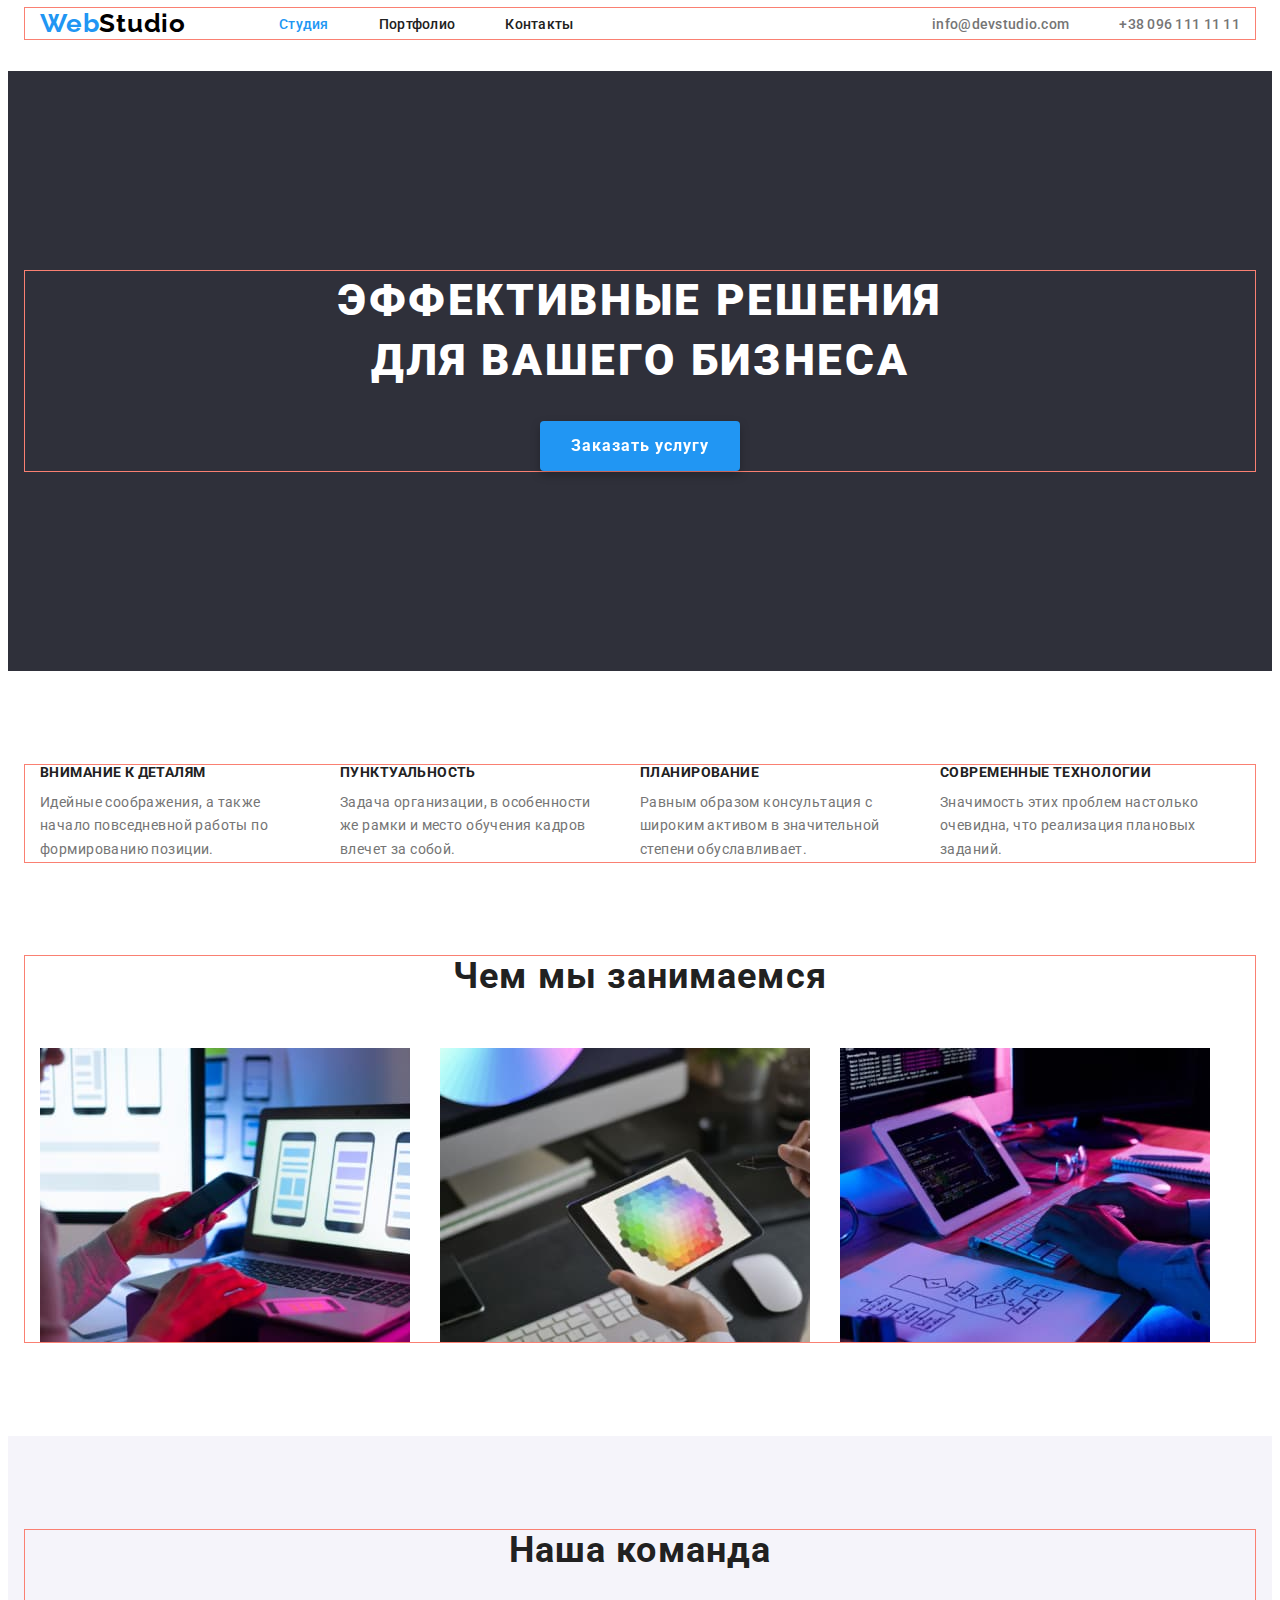
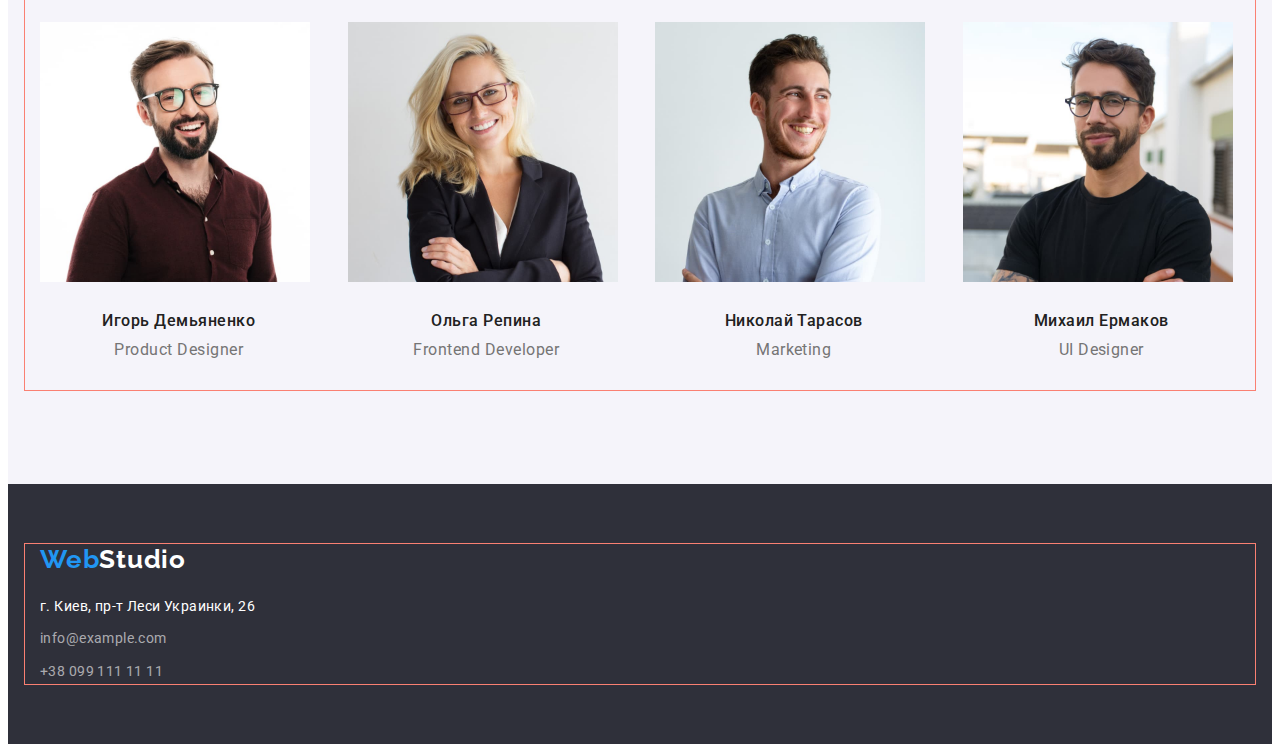
==== index.html @ ac61269a "goit-markup-hw-03" ====
<!DOCTYPE html>
<html lang="ru">
<head>
    <meta charset="UTF-8">
    <meta http-equiv="X-UA-Compatible" content="IE=edge">
    <meta name="viewport" content="width=device-width, initial-scale=1.0">
    <link rel="preconnect" 
        href="https://fonts.googleapis.com">
    <link rel="preconnect" 
        href="https://fonts.gstatic.com" 
        crossorigin>
    <link href="https://fonts.googleapis.com/css2?family=Raleway:wght@700&family=Roboto:wght@400;500;700;900&display=swap" 
        rel="stylesheet">
    <title>WebStudio</title>
    <link rel="stylesheet" 
        href="https://cdnjs.cloudflare.com/ajax/libs/modern-normalize/1.1.0/modern-normalize.min.css" 
        integrity="sha512-wpPYUAdjBVSE4KJnH1VR1HeZfpl1ub8YT/NKx4PuQ5NmX2tKuGu6U/JRp5y+Y8XG2tV+wKQpNHVUX03MfMFn9Q==" 
        crossorigin="anonymous" 
        referrerpolicy="no-referrer" />
    <link rel="stylesheet" 
        href="./css/style.css">
</head>
<body>
    <header class="header">
        <div class="container">
            <a href="" class="header-logo logo link">Web<span class="logo-dark">Studio</span>
            </a>
            <nav class="header-navigation">
                <ul class="header-navigation-list list">
                    <li class="header-navigation-item">
                        <a href="./index.html" class="header-navigation-link link active">Студия</a></li>
                    <li class="header-navigation-item">
                        <a href="./portfolio.html" class="header-navigation-link link">Портфолио</a></li>
                    <li class="header-navigation-item">
                        <a href="" class="header-navigation-link link">Контакты</a></li>
                </ul>
            </nav>
            <ul class="header-list list">
                <li class="header-item">
                    <a href="mailto:info@devstudio.com" class="header-link link">info@devstudio.com</a></li>
                <li class="header-item">
                    <a href="tel:+380961111111" class="header-link link">+38 096 111 11 11</a></li>
            </ul>
        </div>
    </header>
    <main>
        <section class="hero-content"> 
            <div class="container">
                <h1 class="title">Эффективные решения для вашего бизнеса</h1>
                <button type="button" class="hero-btn btn">Заказать услугу</button> 
            </div>
        </section>
        <section class="section features-content">
            <div class="container"> 
                <h2 class="visually-hidden features">Наши преимущества</h2>
                <ul class="features-list list">
                    <li class="features-item">
                        <h3 class="features-title">Внимание к деталям</h3>
                        <p class="features-text">Идейные соображения, а также начало повседневной работы по формированию позиции.</p>
                    </li>
                    <li class="features-item">
                        <h3 class="features-title">Пунктуальность</h3>
                        <p class="features-text">Задача организации, в особенности же рамки и место обучения кадров влечет за собой.</p>
                    </li>
                    <li class="features-item">
                        <h3 class="features-title">Планирование</h3>
                        <p class="features-text">Равным образом консультация с широким активом в значительной степени обуславливает.</p>
                    </li>
                    <li class="features-item">
                        <h3 class="features-title">Современные технологии</h3>
                        <p class="features-text">Значимость этих проблем настолько очевидна, что реализация плановых заданий.</p>
                    </li>
                </ul>
            </div>
        </section>
        <section class="section works">
            <div class="container">
                <h2 class="section-title">Чем мы занимаемся</h2>
                <ul class="works-list list">
                    <li class="works-item">
                        <img src="./images/box2.jpg" alt="бокс 1" width="370"></li>
                    <li class="works-item">
                        <img src="./images/box3.jpg" alt="бокс 2" width="370"></li>
                    <li class="works-item">
                        <img src="./images/box1.jpg" alt="бокс 3" width="370"></li>
                </ul>
            </div>
        </section>
        <section class="section team">
            <div class="container">
                <h2 class="section-title">Наша команда</h2>
                <ul class="team-list list">
                    <li class="team-item">
                        <img src="./images/img1.jpg" 
                        alt="Игорь Демьяненко"
                        width="270" 
                        height="260"
                        class="team-img">
                        <div class="team-description">
                            <h3 class="team-title">Игорь Демьяненко</h3>
                            <p lang="en" class="team-text">Product Designer</p>
                        </div>

                    </li>
                    <li class="team-item">
                        <img src="./images/img2.jpg" 
                        alt="Ольга Репина"
                        width="270" 
                        height="260"
                        class="team-img">
                        <div class="team-description">
                            <h3 class="team-title">Ольга Репина</h3>
                            <p lang="en" class="team-text">Frontend Developer</p>
                        </div>
                    </li>
                    <li class="team-item">
                        <img src="./images/img3.jpg" 
                        alt="Николай Тарасов"
                        width="270" 
                        height="260"
                        class="team-img">
                        <div class="team-description">
                            <h3 class="team-title">Николай Тарасов</h3>
                            <p lang="en" class="team-text">Marketing</p>
                        </div>
                    </li>
                    <li class="team-item">
                        <img src="./images/img4.jpg" 
                        alt="Михаил Ермаков"
                        width="270" 
                        height="260"
                        class="team-img">
                        <div class="team-description">
                            <h3 class="team-title">Михаил Ермаков</h3>
                            <p lang="en" class="team-text">UI Designer</p>
                        </div>
                    </li>
                </ul>
            </div>
        </section>
    </main>
    <footer class="footer-content">
        <div class="container">
            <a href="" class="logo link">Web<span class="logo-light">Studio</span>
            </a>
            <address class="address">
                <ul class="footer-list list">
                    <li class="footer-item">
                        <a href="https://goo.gl/maps/QefCWzyqJZrkM8jZ6" 
                        class="footer-address link"
                        target="_blank" 
                        rel="noopener noindex nofollow">
                        г. Киев, пр-т Леси Украинки, 26</a>
                    </li>
                    <li class="footer-item">
                        <a href="mailto:info@example.com" 
                        class="footer-link link">info@example.com</a>
                    </li>
                    <li class="footer-item">
                        <a href="tel:+380991111111" 
                        class="footer-link link">+38 099 111 11 11</a>
                    </li>
                </ul>
            </address>
        </div>
    </footer>
</body>
</html>
---- css/style.css ----
:root {
    --header-color: #212121;
    --header-link-color: #757575;
    --main-title-color: #FFFFFF;
    --second-title-color: #212121;
    --btn-color: #FFFFFF;
    --accent-color: #2196F3;
    --text-color: #757575;
    --footer-color: #FFFFFF;
    --bcg-color: #2F303A;
    --padding-top: 94px;
    --padding-bottom: 94px;
}

body {
    font-family: "Roboto", sans-serif;
}

p, h1, h2, h3, h4, h5, h6 {
    margin: 0;
}

ul, ol {
    padding-left: 0;
    margin: 0;
}

.logo {
    font-family: 'Raleway';
    font-weight: 700;
    font-size: 26px;
    line-height: 1.19;
    letter-spacing: 0.03em;
    color: var(--accent-color);
}

.logo-dark {
    color: black;
}
 
.logo-light {
    color: var(--footer-color);
}

img {
    display: block;
}

.link {
    text-decoration: none;
}

.list {
    list-style: none;
}

.container{
    width: 1200px;
    padding-left: 15px;
    padding-right: 15px;
    margin: 0 auto;
    outline: 1px solid salmon;
}

.section {
    padding: 94px 0;
}

.visually-hidden {
    position: absolute;
    white-space: nowrap;
    width: 1px;
    height: 1px;
    overflow: hidden;
    border: 0;
    padding: 0;
    clip: rect(0 0 0 0);
    clip-path: inset(50%);
    margin: -1px;
}

.btn {
    font-family: inherit;
    font-weight: 700;
    font-size: 16px;
    line-height: 1.88;
    display: flex;
    align-items: center;
    text-align: center;
    letter-spacing: 0.06em;
    background-color: var(--accent-color);
    color: var(--btn-color);
    cursor: pointer;
    background: var(--accent-color);
    border-radius: 4px;
    border: transparent
}

.btn:hover, 
.btn:focus {
    color: var(--btn-color);
}  

/*-------------HEADER---------------*/

.header {
    padding-bottom: 32px;
}

.header-logo {
    margin-right: 93px;
}

.header .container {
    display: flex;
    align-items: center;
}

.header-navigation-list {
    display: flex;
}

.header-navigation-link {
    font-weight: 500;
    font-size: 14px;
    line-height: 1.14;
    letter-spacing: 0.02em;
    color: var(--header-color); 
}

.header-navigation-item:not(:last-child) {
    margin-right: 50px;
}

.header-navigation-link:hover, 
.header-navigation-link:focus {
    color: var(--accent-color);
}

.header-list{
    display: flex;
    margin-left: auto;
}

.header-item:not(:last-child) {
    margin-right: 50px;
}

.header-link {
    font-weight: 500;
    font-size: 14px;
    line-height: 1.14;
    letter-spacing: 0.02em;
    color: var(--header-link-color);
}

.header-link:hover,
.header-link:focus {
    color: var(--accent-color);
}

.active {
    color: var(--accent-color);
}

/*-------------HERO---------------*/

.hero-content{
    background: var(--bcg-color);
    padding-top: 200px;
    padding-bottom: 200px;
}

.title {
    font-weight: 900;
    font-size: 44px;
    line-height: 1.36;
    text-align: center;
    letter-spacing: 0.06em;
    text-transform: uppercase;
    color: var(--main-title-color);
    margin-bottom: 30px;
    max-width: 696px;
    margin-left: auto;
    margin-right: auto;
}

.hero-btn {
    margin: 0 auto;
    display: block;
    min-width: 200px;
    height: 50px;
    filter: drop-shadow(0px 4px 4px rgba(0, 0, 0, 0.25));
}

/*------------features----------*/

.features-list {
    display: flex;
    margin-left: auto;
}

.features-item:not(:last-child) {
    margin-right: 30px;
}

.features-title {
    font-weight: 700;
    font-size: 14px;
    line-height: 1.14;
    letter-spacing: 0.03em;
    text-transform: uppercase;
    color: var(--second-title-color);
    margin-bottom: 10px;
}
.features-text {
    font-size: 14px;
    line-height: 1.71;
    letter-spacing: 0.03em;
    color:var(--text-color);
    max-width: 270px;
}

/*-------------WORKS---------------*/

.works {
    padding-top: 0;
}

.section-title {
    font-weight: 700;
    font-size: 36px;
    line-height: 1.16;
    text-align: center;
    letter-spacing: 0.03em;
    color: var(--second-title-color);
    margin-bottom: 50px;
}

.works-list {
    display: flex;
}

.works-item:not(:first-child) {
    margin-left: 30px;
}

.works-item {
    height: auto;
}

/*-------------TEAM---------------*/

.team {
    background: #F5F4FA;
}

.team-description {
    padding: 30px 0;
    text-align: center;
}

.team-title {
    font-weight: 500;
    font-size: 16px;
    line-height: 1.18;
    letter-spacing: 0.03em;
    color: var(--second-title-color);
    margin-bottom: 10px;
}

.team-list {
    display: flex;
    margin-left: -30px;
    flex-wrap: wrap;
}

.team-item {
    flex-basis: calc(100% / 4 - 30px);
    margin-left: 30px;
}
/*-.team-item:not(:first-child) {
    margin-left: 30px;
}--*/

/* .team-img { */
    /* margin-bottom: 30px; */
/* } */
.team-text {
    font-size: 16px;
    line-height: 1.18;
    letter-spacing: 0.03em;
    color: var(--text-color);
}

/*------------PORTFOLIO---------------*/
/* 
.portfolio {
    padding-top: var(--padding-top);
    padding-bottom: var(--padding-bottom);
} */

.portfolio-filtres {
    display: flex;
    /* align-items: center;
    width: auto;  */
    justify-content: center;
    margin-bottom: 50px;
}

.portfolio-filtres-item:not(:first-child) {
    margin-left: 8px;
}

.portfolio-filtres-btn {
    font-family: 'Roboto';
    max-width: 100%;
    font-size: 16px;
    line-height: 1.62;
    letter-spacing: 0.03em;    
    background-color: #F5F4FA;
    color: var(--header-color);
    cursor: pointer;
    display: inline;
    padding: 6px 22px;
}

/* .activate {
    box-shadow: 0px 4px 4px 0px rgba(0, 0, 0, 0.25);
} */

.btn:hover, 
.btn:focus {
    color: var(--btn-color);
    background-color: var(--accent-color);
    box-shadow: 0px 4px 4px 0px rgba(0, 0, 0, 0.25);
}

.portfolio-list {
    display: flex;
    flex-wrap: wrap;
    gap: 25px;
    /* margin-left: -30px;
    margin-bottom: -30px; */
}

.portfolio-item {
    flex-basis: calc((100% - 60px) /3);
    /* margin-left: 30px;
    margin-bottom: 30px; */
    border: 1px solid rgba(238, 238, 238, 1)
}
.portfolio-description {
    padding: 20px 24px;
}
/* .portfolio-img{
    margin-bottom: 20px;
} */

.portfolio-title {
    font-weight: 700;
    font-size: 18px;
    line-height: 2;
    letter-spacing: 0.06em;
    color: var(--second-title-color);
    margin-bottom: 4px;
}

.portfolio-text {
    font-size: 16px;
    line-height: 1.88;
    letter-spacing: 0.03em;
    color: var(--header-link-color);
}

/*------------FOOTER---------------*/

.footer-content {
    background: var(--bcg-color);
    padding-top: 60px;
    padding-bottom: 60px;
}


.address {
    font-family: 'Roboto';
    font-weight: 400;
    font-size: 14px;
    font-style: normal;
    line-height: 1.71;
    letter-spacing: 0.03em;
}

.footer-address {
    color: var(--footer-color);
}

.footer-link {
    font-family: 'Roboto';
    font-size: 14px;
    line-height: 1.71;
    letter-spacing: 0.03em;
    color: rgba(255, 255, 255, 0.6);
}

.footer-link:hover, 
.footer-link:focus {
    color: var(--accent-color);
}

.footer-address:hover, 
.footer-address:focus {
    color: var(--accent-color);
}

.footer-item:not(:first-child) {
    margin-top: 9px;
}

.footer-list {
    margin-top: 20px;
}
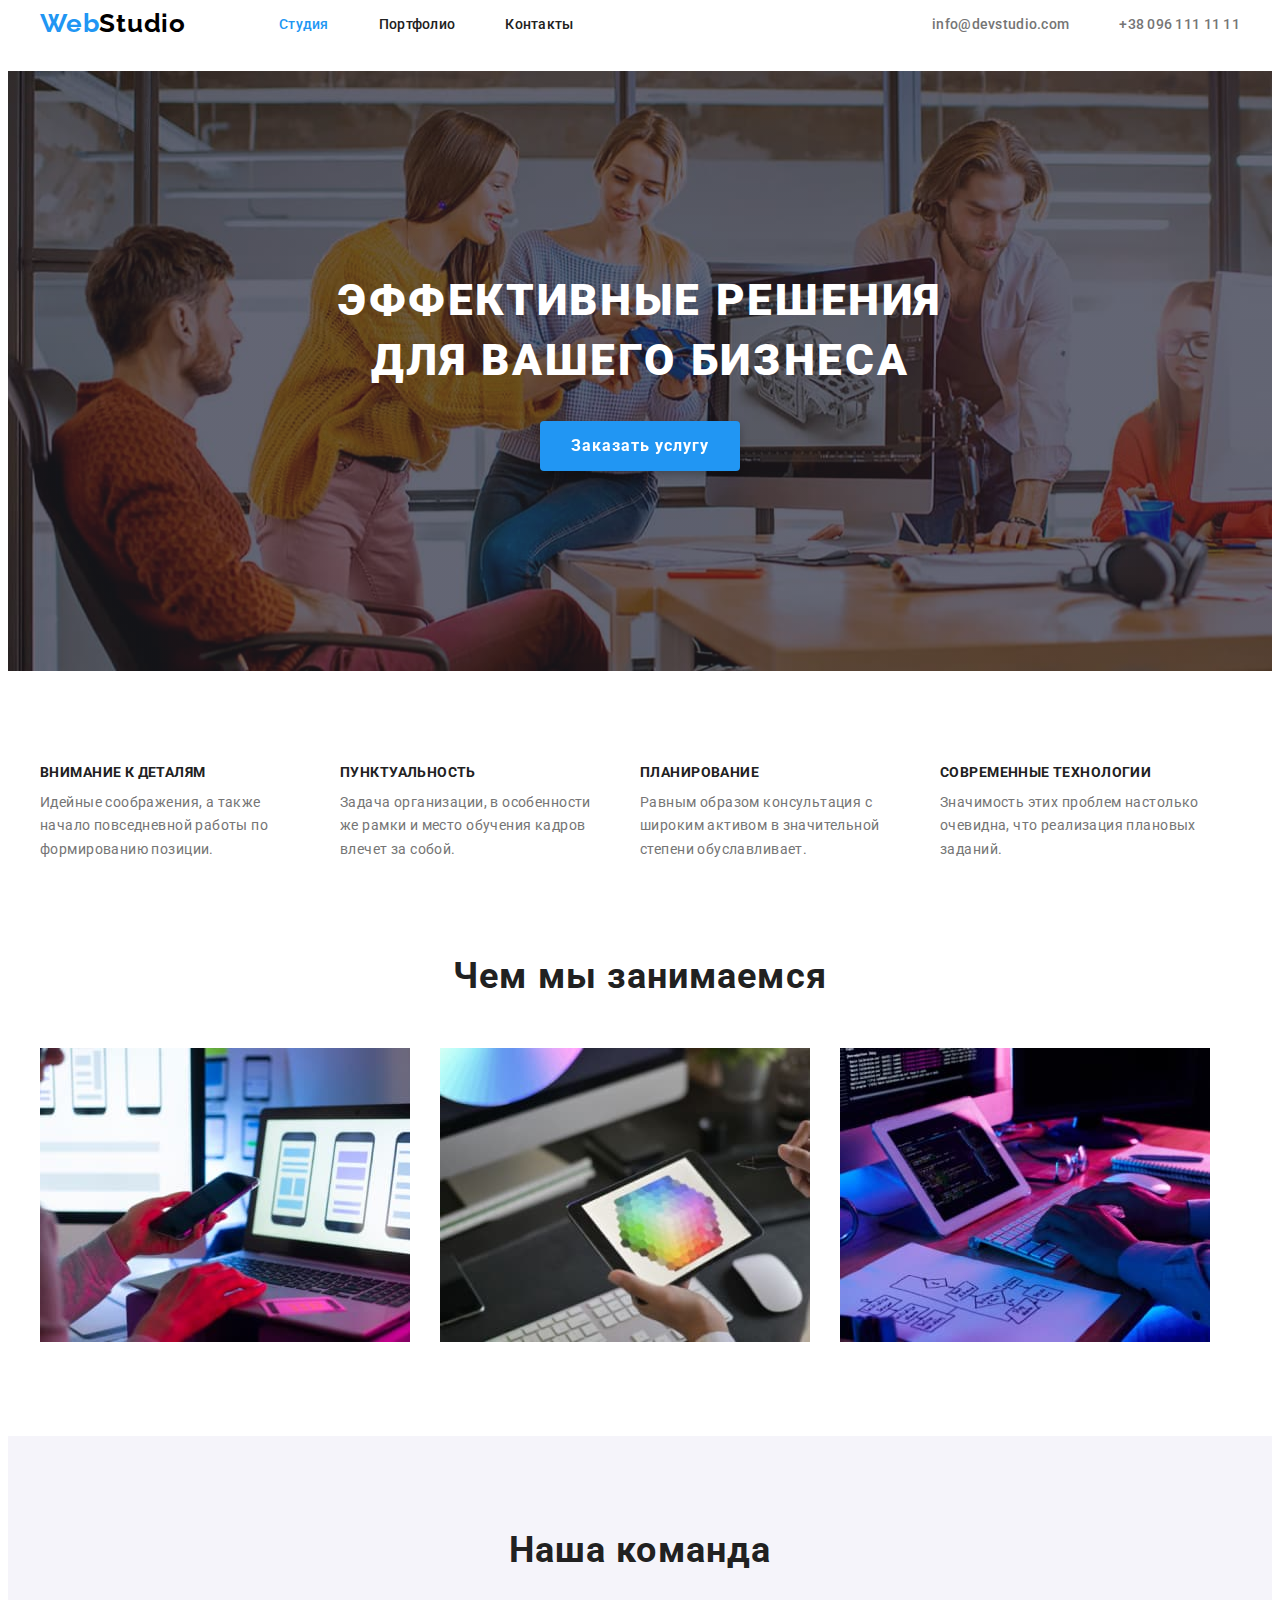
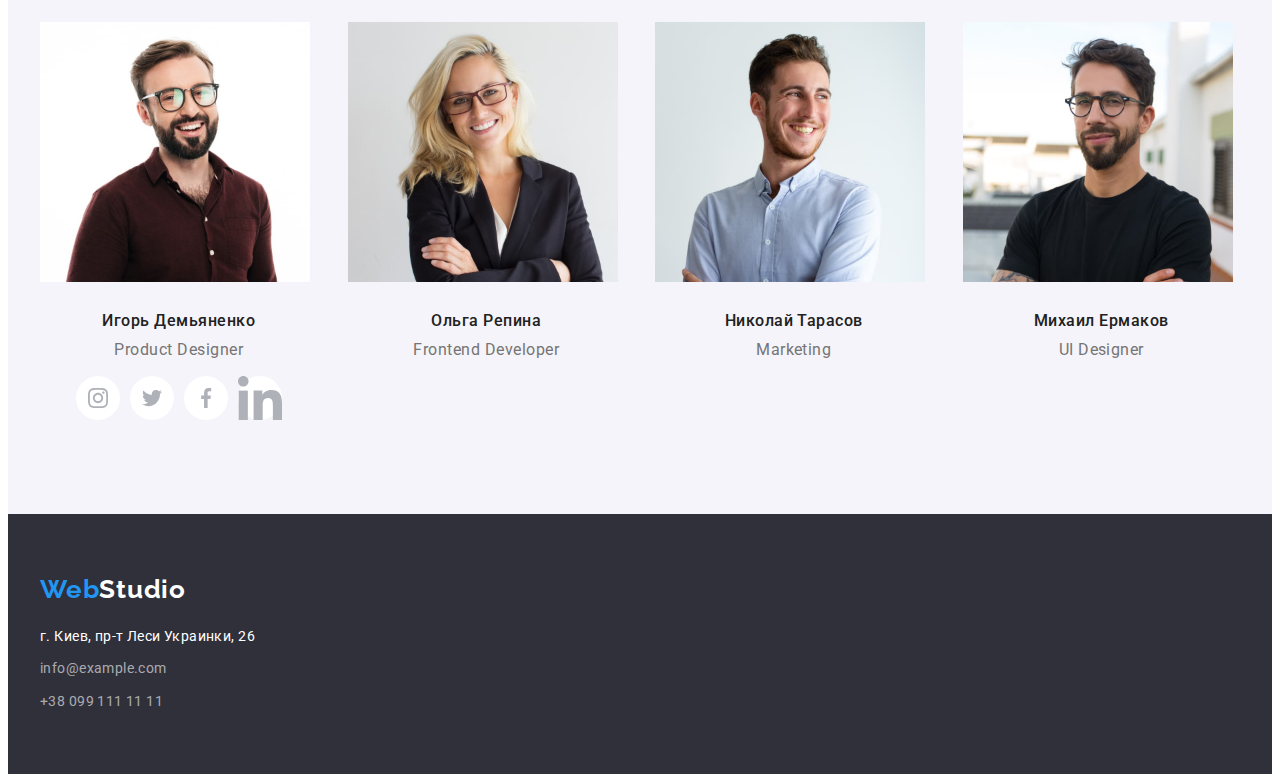
==== commit e53eb685: "ДЗ по 7 занятие" ====
--- a/index.html
+++ b/index.html
@@ -100,7 +100,40 @@
                             <h3 class="team-title">Игорь Демьяненко</h3>
                             <p lang="en" class="team-text">Product Designer</p>
                         </div>
-
+                        <ul class="team-soc-list list">
+                            <li class="team-soc-item">
+                                <a href="" class="team-soc-link">
+                                    <svg class="team-soc-icon" width="20" height="20">
+                                        <use href="./images/symbol-defs.svg#icon-instagram">
+                                        </use>
+                                    </svg>
+                                </a>
+                            </li>
+                            <li class="team-soc-item">
+                                <a href="" class="team-soc-link">
+                                    <svg class="team-soc-icon" width="20" height="20">
+                                        <use href="./images/symbol-defs.svg#icon-twitter">
+                                        </use>
+                                    </svg>
+                                </a>
+                            </li>
+                            <li class="team-soc-item">
+                                <a href="" class="team-soc-link">
+                                    <svg class="team-soc-icon" width="20" height="20">
+                                        <use href="./images/symbol-defs.svg#icon-facebook">
+                                        </use>
+                                    </svg>
+                                </a>
+                            </li>
+                            <li class="team-soc-item">
+                                <a href="" class="team-soc-link" width="20" height="20">
+                                    <svg class="team-soc-icon">
+                                        <use href="./images/symbol-defs.svg#icon-linkedin">
+                                        </use>
+                                    </svg>
+                                </a>
+                            </li>
+                        </ul>
                     </li>
                     <li class="team-item">
                         <img src="./images/img2.jpg" 
@@ -112,6 +145,7 @@
                             <h3 class="team-title">Ольга Репина</h3>
                             <p lang="en" class="team-text">Frontend Developer</p>
                         </div>
+                        
                     </li>
                     <li class="team-item">
                         <img src="./images/img3.jpg" 
@@ -123,6 +157,7 @@
                             <h3 class="team-title">Николай Тарасов</h3>
                             <p lang="en" class="team-text">Marketing</p>
                         </div>
+                        
                     </li>
                     <li class="team-item">
                         <img src="./images/img4.jpg" 
@@ -134,9 +169,13 @@
                             <h3 class="team-title">Михаил Ермаков</h3>
                             <p lang="en" class="team-text">UI Designer</p>
                         </div>
-                    </li>
-                </ul>
-            </div>
+                        
+                    </li>
+                </ul>
+            </div>
+        </section>
+        <section>
+            
         </section>
     </main>
     <footer class="footer-content">
--- a/css/style.css
+++ b/css/style.css
@@ -59,7 +59,7 @@
     padding-left: 15px;
     padding-right: 15px;
     margin: 0 auto;
-    outline: 1px solid salmon;
+    /* outline: 1px solid salmon; */
 }
 
 .section {
@@ -169,6 +169,15 @@
     background: var(--bcg-color);
     padding-top: 200px;
     padding-bottom: 200px;
+    background-image:linear-gradient(
+            rgba(47, 48, 58, 0.4), 
+            rgba(47, 48, 58, 0.4)
+        ), 
+        url(../images/overlay.jpg);
+    background-repeat: no-repeat;
+    background-size: cover;
+    max-width: 1600px;
+    margin: 0 auto;
 }
 
 .title {
@@ -256,7 +265,7 @@
 }
 
 .team-description {
-    padding: 30px 0;
+    padding: 30px 0 16px;
     text-align: center;
 }
 
@@ -292,6 +301,35 @@
     letter-spacing: 0.03em;
     color: var(--text-color);
 }
+
+.team-soc-list {
+    display: flex;
+    justify-content: center;
+}
+
+.team-soc-item + .team-soc-item {
+    margin-left: 10px;
+}
+
+.team-soc-link {
+    width: 44px;
+    height: 44px;
+    background-color: var(--footer-color);
+    border-radius: 50%;
+    display: flex;
+    justify-content: center;
+    align-items: center;
+    fill: rgba(175, 177, 184, 1);
+}
+
+.team-soc-link:hover {
+    background-color: var(--accent-color);
+    fill: var(--btn-color);
+}
+/* 
+.team-soc-icon {
+    fill: white;
+} */
 
 /*------------PORTFOLIO---------------*/
 /* 
@@ -340,16 +378,13 @@
     display: flex;
     flex-wrap: wrap;
     gap: 25px;
-    /* margin-left: -30px;
-    margin-bottom: -30px; */
 }
 
 .portfolio-item {
     flex-basis: calc((100% - 60px) /3);
-    /* margin-left: 30px;
-    margin-bottom: 30px; */
     border: 1px solid rgba(238, 238, 238, 1)
 }
+
 .portfolio-description {
     padding: 20px 24px;
 }
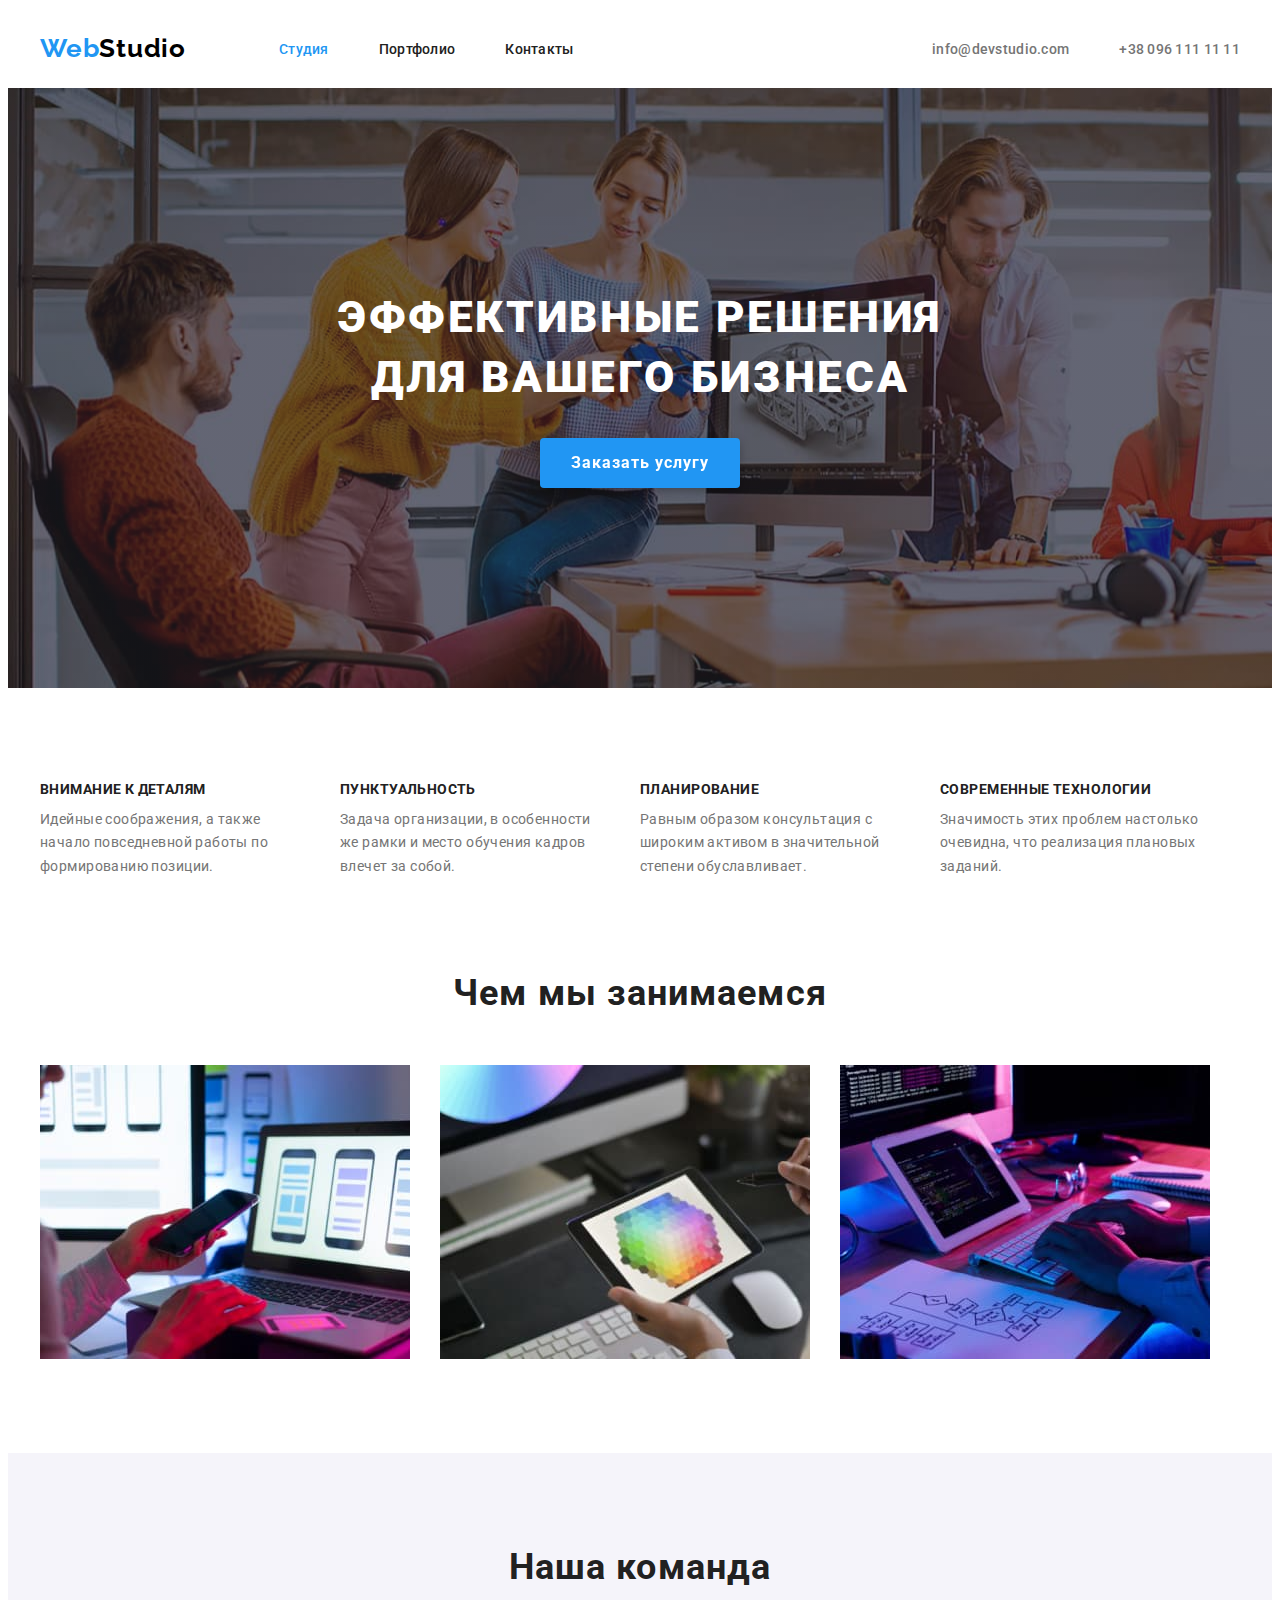
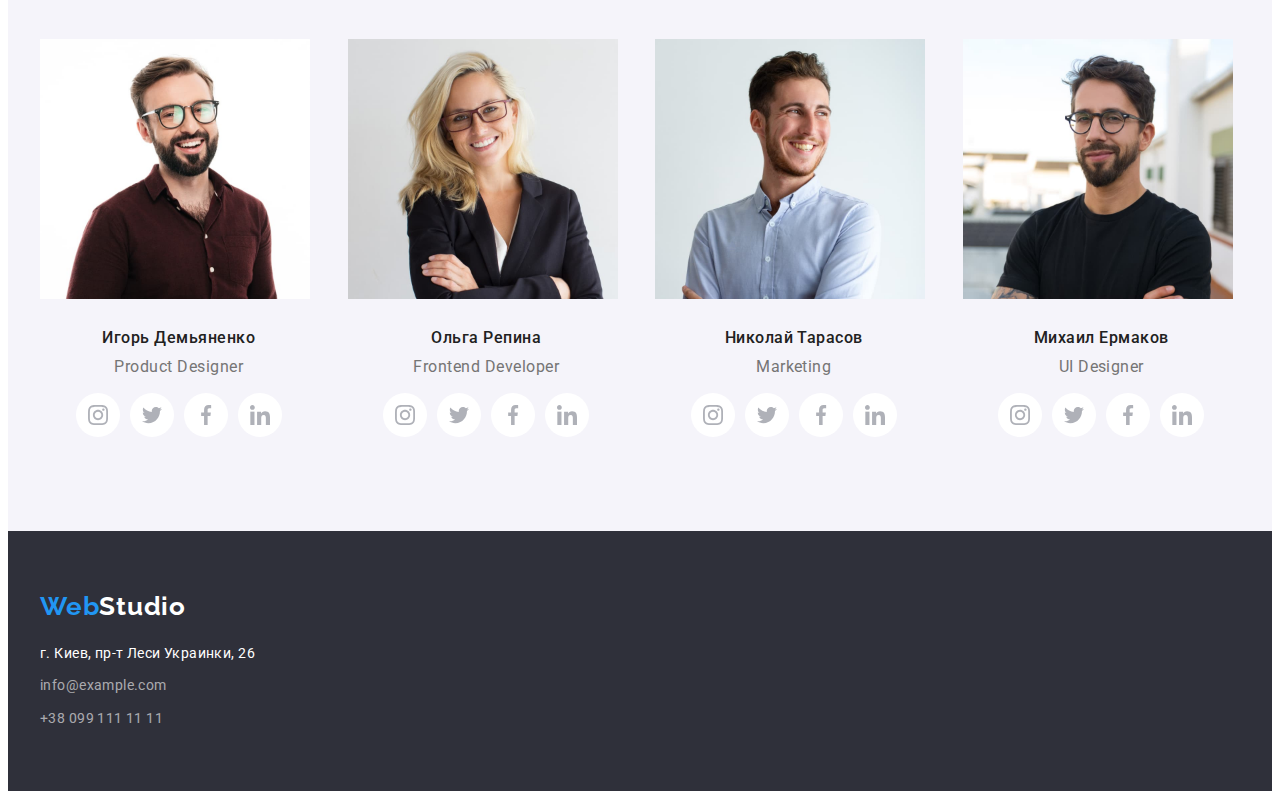
==== commit c792aef3: "Сделала Линкен" ====
--- a/index.html
+++ b/index.html
@@ -50,7 +50,7 @@
                 <button type="button" class="hero-btn btn">Заказать услугу</button> 
             </div>
         </section>
-        <section class="section features-content">
+        <section class="section">
             <div class="container"> 
                 <h2 class="visually-hidden features">Наши преимущества</h2>
                 <ul class="features-list list">
@@ -126,8 +126,8 @@
                                 </a>
                             </li>
                             <li class="team-soc-item">
-                                <a href="" class="team-soc-link" width="20" height="20">
-                                    <svg class="team-soc-icon">
+                                <a href="" class="team-soc-link">
+                                    <svg class="team-soc-icon" width="20" height="20">
                                         <use href="./images/symbol-defs.svg#icon-linkedin">
                                         </use>
                                     </svg>
@@ -145,7 +145,40 @@
                             <h3 class="team-title">Ольга Репина</h3>
                             <p lang="en" class="team-text">Frontend Developer</p>
                         </div>
-                        
+                        <ul class="team-soc-list list">
+                            <li class="team-soc-item">
+                                <a href="" class="team-soc-link">
+                                    <svg class="team-soc-icon" width="20" height="20">
+                                        <use href="./images/symbol-defs.svg#icon-instagram">
+                                        </use>
+                                    </svg>
+                                </a>
+                            </li>
+                            <li class="team-soc-item">
+                                <a href="" class="team-soc-link">
+                                    <svg class="team-soc-icon" width="20" height="20">
+                                        <use href="./images/symbol-defs.svg#icon-twitter">
+                                        </use>
+                                    </svg>
+                                </a>
+                            </li>
+                            <li class="team-soc-item">
+                                <a href="" class="team-soc-link">
+                                    <svg class="team-soc-icon" width="20" height="20">
+                                        <use href="./images/symbol-defs.svg#icon-facebook">
+                                        </use>
+                                    </svg>
+                                </a>
+                            </li>
+                            <li class="team-soc-item">
+                                <a href="" class="team-soc-link">
+                                    <svg class="team-soc-icon" width="20" height="20">
+                                        <use href="./images/symbol-defs.svg#icon-linkedin">
+                                        </use>
+                                    </svg>
+                                </a>
+                            </li>
+                        </ul>
                     </li>
                     <li class="team-item">
                         <img src="./images/img3.jpg" 
@@ -157,7 +190,40 @@
                             <h3 class="team-title">Николай Тарасов</h3>
                             <p lang="en" class="team-text">Marketing</p>
                         </div>
-                        
+                        <ul class="team-soc-list list">
+                            <li class="team-soc-item">
+                                <a href="" class="team-soc-link">
+                                    <svg class="team-soc-icon" width="20" height="20">
+                                        <use href="./images/symbol-defs.svg#icon-instagram">
+                                        </use>
+                                    </svg>
+                                </a>
+                            </li>
+                            <li class="team-soc-item">
+                                <a href="" class="team-soc-link">
+                                    <svg class="team-soc-icon" width="20" height="20">
+                                        <use href="./images/symbol-defs.svg#icon-twitter">
+                                        </use>
+                                    </svg>
+                                </a>
+                            </li>
+                            <li class="team-soc-item">
+                                <a href="" class="team-soc-link">
+                                    <svg class="team-soc-icon" width="20" height="20">
+                                        <use href="./images/symbol-defs.svg#icon-facebook">
+                                        </use>
+                                    </svg>
+                                </a>
+                            </li>
+                            <li class="team-soc-item">
+                                <a href="" class="team-soc-link">
+                                    <svg class="team-soc-icon" width="20" height="20">
+                                        <use href="./images/symbol-defs.svg#icon-linkedin">
+                                        </use>
+                                    </svg>
+                                </a>
+                            </li>
+                        </ul>
                     </li>
                     <li class="team-item">
                         <img src="./images/img4.jpg" 
@@ -169,13 +235,43 @@
                             <h3 class="team-title">Михаил Ермаков</h3>
                             <p lang="en" class="team-text">UI Designer</p>
                         </div>
-                        
+                        <ul class="team-soc-list list">
+                            <li class="team-soc-item">
+                                <a href="" class="team-soc-link">
+                                    <svg class="team-soc-icon" width="20" height="20">
+                                        <use href="./images/symbol-defs.svg#icon-instagram">
+                                        </use>
+                                    </svg>
+                                </a>
+                            </li>
+                            <li class="team-soc-item">
+                                <a href="" class="team-soc-link">
+                                    <svg class="team-soc-icon" width="20" height="20">
+                                        <use href="./images/symbol-defs.svg#icon-twitter">
+                                        </use>
+                                    </svg>
+                                </a>
+                            </li>
+                            <li class="team-soc-item">
+                                <a href="" class="team-soc-link">
+                                    <svg class="team-soc-icon" width="20" height="20">
+                                        <use href="./images/symbol-defs.svg#icon-facebook">
+                                        </use>
+                                    </svg>
+                                </a>
+                            </li>
+                            <li class="team-soc-item">
+                                <a href="" class="team-soc-link">
+                                    <svg class="team-soc-icon" width="20" height="20">
+                                        <use href="./images/symbol-defs.svg#icon-linkedin">
+                                        </use>
+                                    </svg>
+                                </a>
+                            </li>
+                        </ul>
                     </li>
                 </ul>
             </div>
-        </section>
-        <section>
-            
         </section>
     </main>
     <footer class="footer-content">
--- a/css/style.css
+++ b/css/style.css
@@ -104,7 +104,8 @@
 /*-------------HEADER---------------*/
 
 .header {
-    padding-bottom: 32px;
+    padding-bottom: 24px;
+    padding-top: 25px;
 }
 
 .header-logo {
@@ -288,13 +289,7 @@
     flex-basis: calc(100% / 4 - 30px);
     margin-left: 30px;
 }
-/*-.team-item:not(:first-child) {
-    margin-left: 30px;
-}--*/
-
-/* .team-img { */
-    /* margin-bottom: 30px; */
-/* } */
+
 .team-text {
     font-size: 16px;
     line-height: 1.18;
@@ -326,22 +321,11 @@
     background-color: var(--accent-color);
     fill: var(--btn-color);
 }
-/* 
-.team-soc-icon {
-    fill: white;
-} */
 
 /*------------PORTFOLIO---------------*/
-/* 
-.portfolio {
-    padding-top: var(--padding-top);
-    padding-bottom: var(--padding-bottom);
-} */
 
 .portfolio-filtres {
     display: flex;
-    /* align-items: center;
-    width: auto;  */
     justify-content: center;
     margin-bottom: 50px;
 }
@@ -352,6 +336,7 @@
 
 .portfolio-filtres-btn {
     font-family: 'Roboto';
+    font-weight: 500;
     max-width: 100%;
     font-size: 16px;
     line-height: 1.62;
@@ -363,10 +348,6 @@
     padding: 6px 22px;
 }
 
-/* .activate {
-    box-shadow: 0px 4px 4px 0px rgba(0, 0, 0, 0.25);
-} */
-
 .btn:hover, 
 .btn:focus {
     color: var(--btn-color);
@@ -377,20 +358,17 @@
 .portfolio-list {
     display: flex;
     flex-wrap: wrap;
-    gap: 25px;
+    gap: 30px;
 }
 
 .portfolio-item {
     flex-basis: calc((100% - 60px) /3);
-    border: 1px solid rgba(238, 238, 238, 1)
 }
 
 .portfolio-description {
     padding: 20px 24px;
-}
-/* .portfolio-img{
-    margin-bottom: 20px;
-} */
+    border: 1px solid rgba(238, 238, 238, 1)
+}
 
 .portfolio-title {
     font-weight: 700;
@@ -424,6 +402,7 @@
     font-style: normal;
     line-height: 1.71;
     letter-spacing: 0.03em;
+    margin-top: 20px;
 }
 
 .footer-address {
@@ -451,7 +430,3 @@
 .footer-item:not(:first-child) {
     margin-top: 9px;
 }
-
-.footer-list {
-    margin-top: 20px;
-}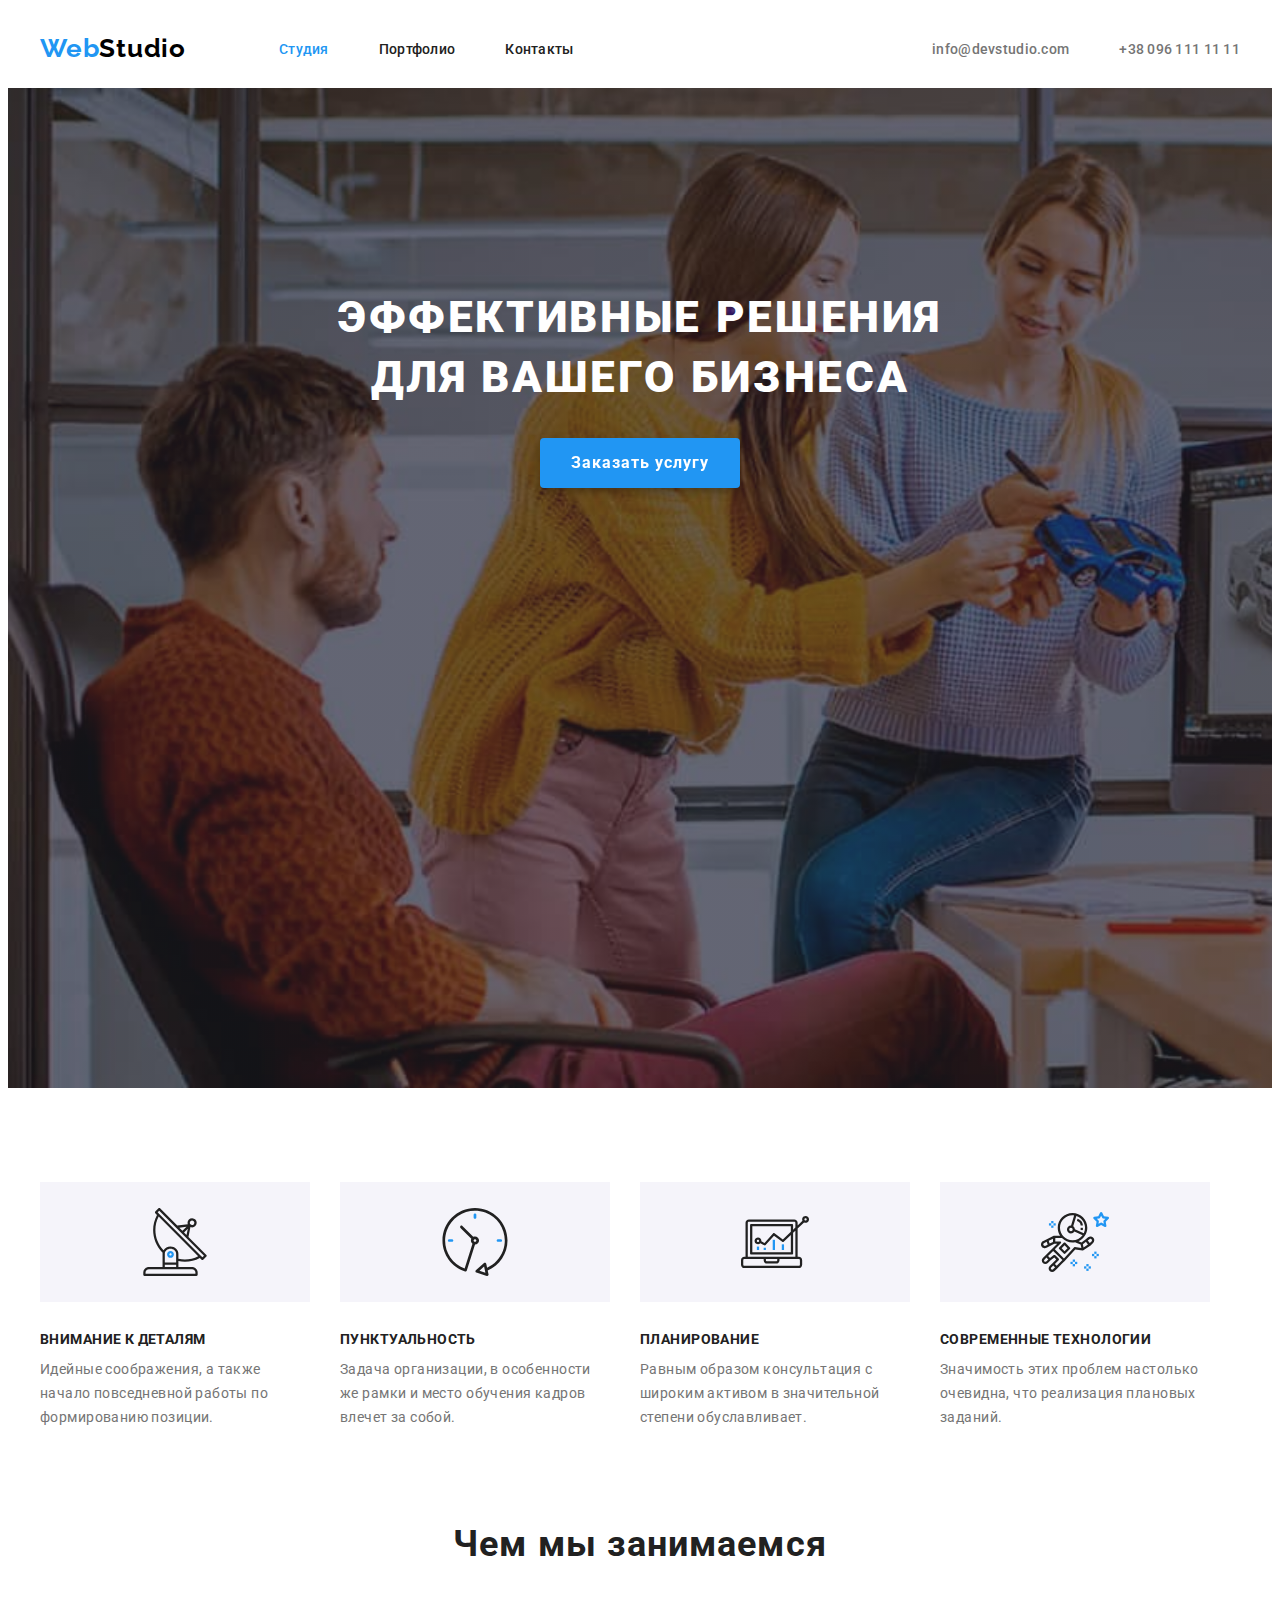
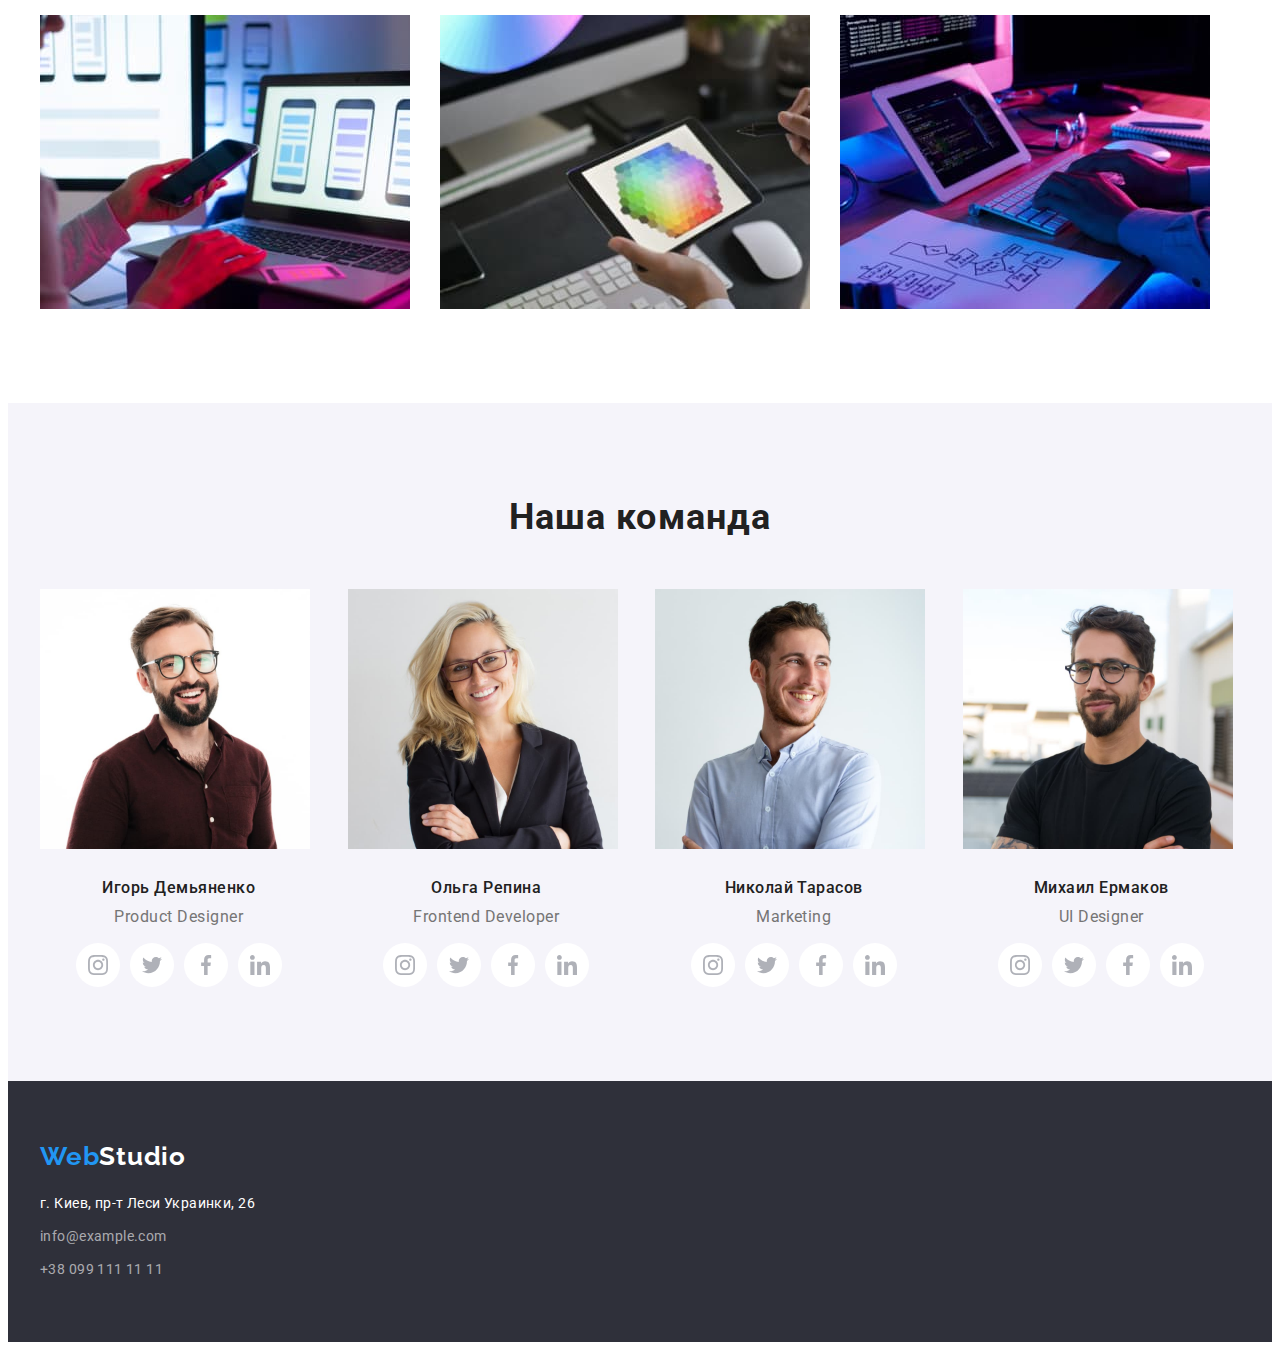
==== commit 0f66946b: "Дз 4 (7 занятие)" ====
--- a/index.html
+++ b/index.html
@@ -54,19 +54,19 @@
             <div class="container"> 
                 <h2 class="visually-hidden features">Наши преимущества</h2>
                 <ul class="features-list list">
-                    <li class="features-item">
+                    <li class="features-item item-antenna">
                         <h3 class="features-title">Внимание к деталям</h3>
                         <p class="features-text">Идейные соображения, а также начало повседневной работы по формированию позиции.</p>
                     </li>
-                    <li class="features-item">
+                    <li class="features-item item-clock">
                         <h3 class="features-title">Пунктуальность</h3>
                         <p class="features-text">Задача организации, в особенности же рамки и место обучения кадров влечет за собой.</p>
                     </li>
-                    <li class="features-item">
+                    <li class="features-item item-diagram">
                         <h3 class="features-title">Планирование</h3>
                         <p class="features-text">Равным образом консультация с широким активом в значительной степени обуславливает.</p>
                     </li>
-                    <li class="features-item">
+                    <li class="features-item item-austronaut">
                         <h3 class="features-title">Современные технологии</h3>
                         <p class="features-text">Значимость этих проблем настолько очевидна, что реализация плановых заданий.</p>
                     </li>
--- a/css/style.css
+++ b/css/style.css
@@ -178,6 +178,7 @@
     background-repeat: no-repeat;
     background-size: cover;
     max-width: 1600px;
+    height: 600px;
     margin: 0 auto;
 }
 
@@ -214,6 +215,33 @@
     margin-right: 30px;
 }
 
+.features-item::before {
+    display: block;
+    content: "";
+    height: 120px;
+    background-color: #F5F4FA;
+    background-size: 25%;
+    background-repeat: no-repeat;
+    background-position: center;
+    margin-bottom: 30px;
+}
+
+.item-antenna::before {
+    background-image: url(../images/antenna.svg);
+}
+
+.item-clock::before {
+    background-image: url(../images/clock.svg);
+}
+
+.item-diagram::before {
+    background-image: url(../images/diagram.svg);
+}
+
+.item-austronaut::before {
+    background-image: url(../images/astronaut.svg);
+}
+
 .features-title {
     font-weight: 700;
     font-size: 14px;
@@ -365,6 +393,14 @@
     flex-basis: calc((100% - 60px) /3);
 }
 
+.portfolio-item:hover,
+.portfolio-item:focus {
+    cursor: pointer;
+    /* border: 1px solid rgba(238, 238, 238, 1); */
+    box-shadow: 0px 4px 4px 0px rgba(0, 0, 0, 0.25);
+
+}
+
 .portfolio-description {
     padding: 20px 24px;
     border: 1px solid rgba(238, 238, 238, 1)
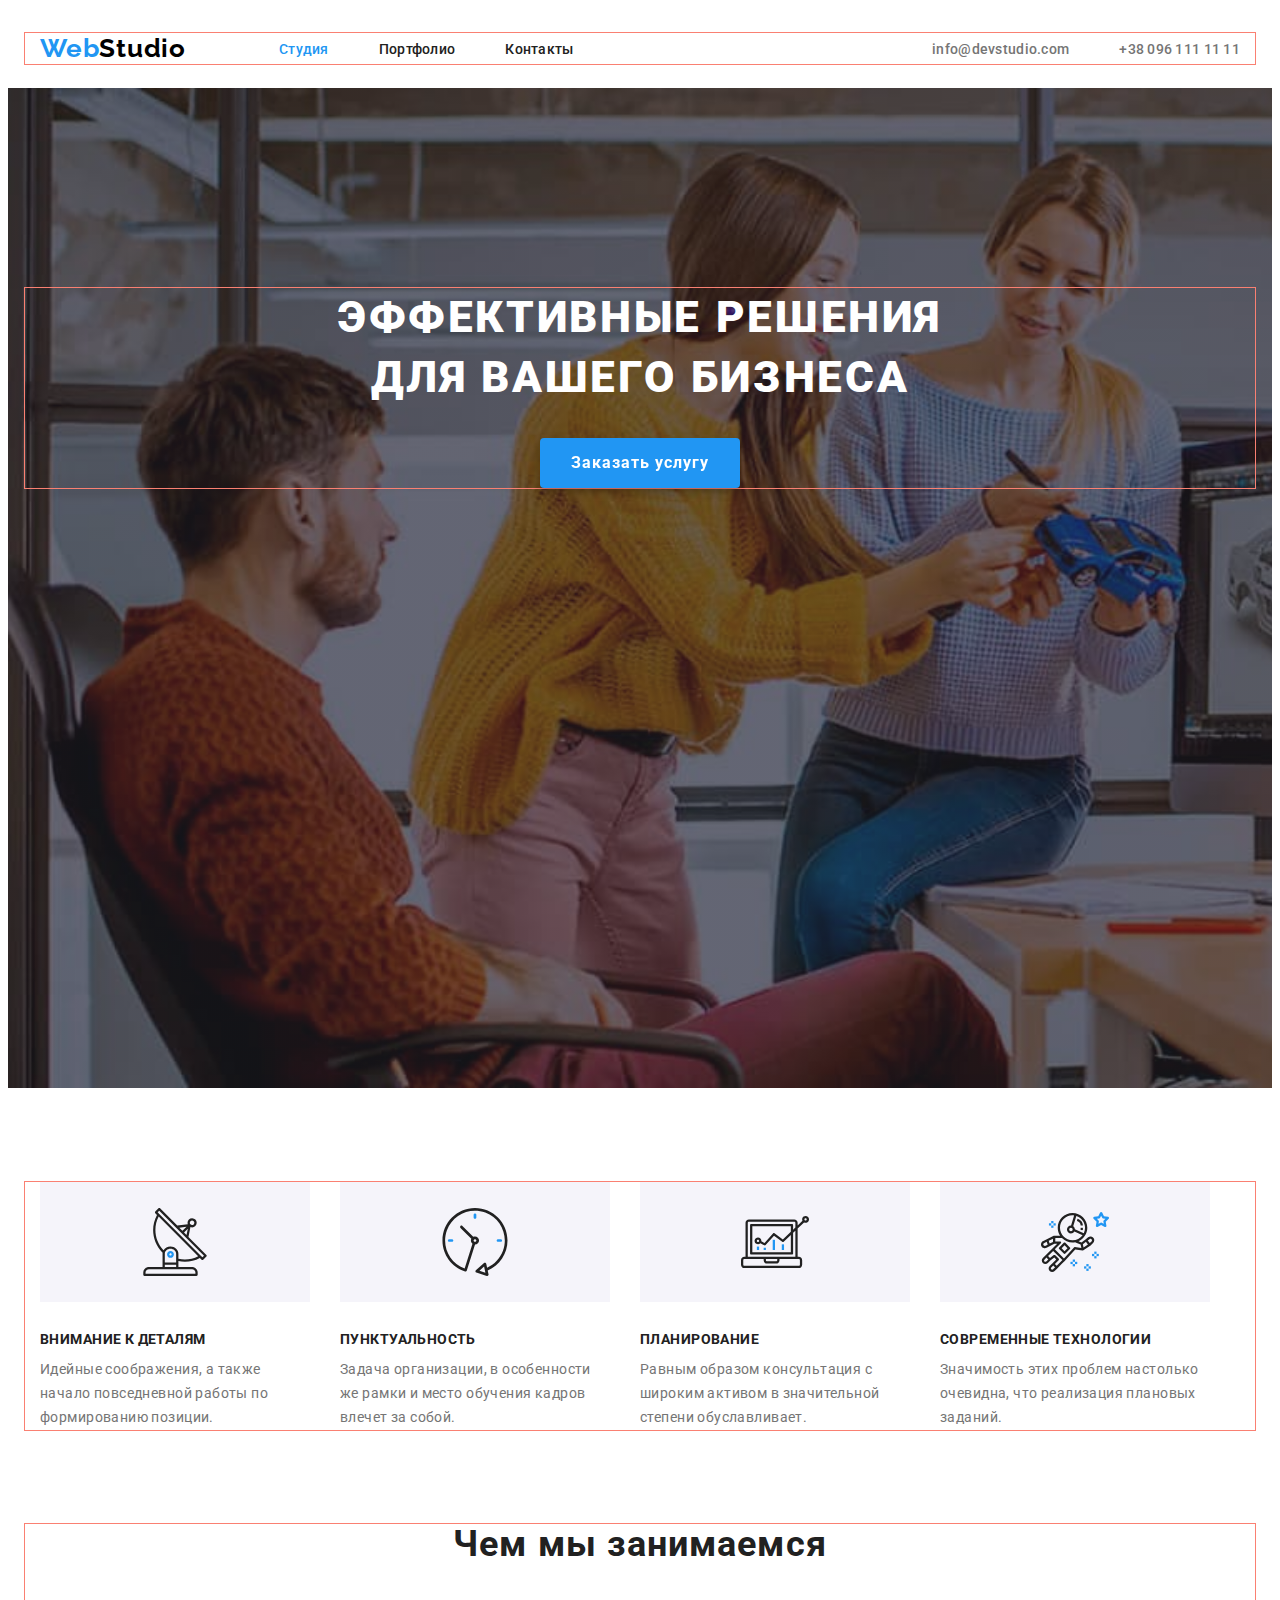
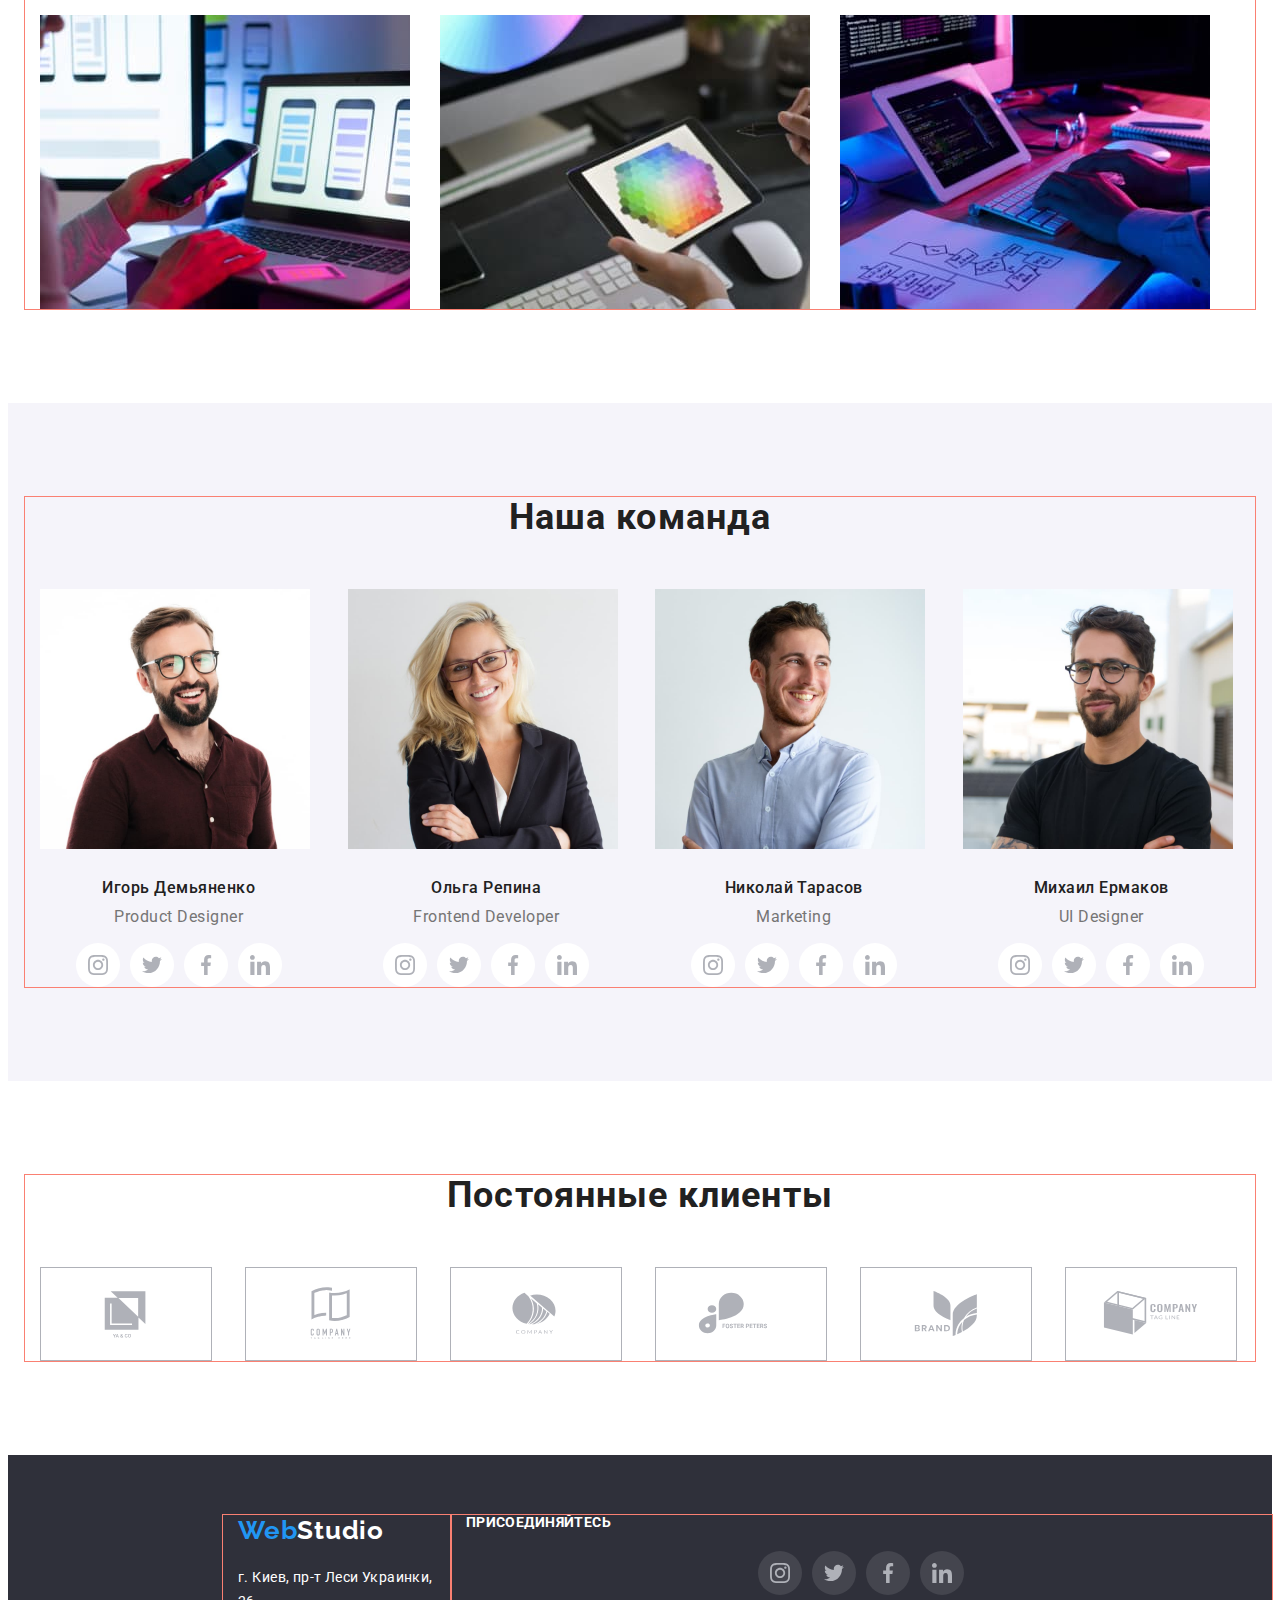
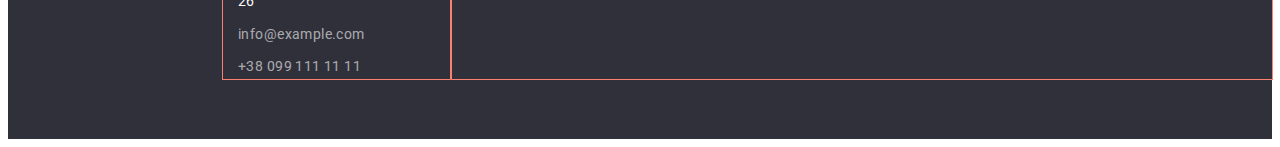
==== commit 981cfff3: "24.04 иконки" ====
--- a/index.html
+++ b/index.html
@@ -273,30 +273,124 @@
                 </ul>
             </div>
         </section>
+        <section class="section klients">
+            <div class="container">
+                <h2 class="section-title">Постоянные клиенты</h2>
+                <ul class="client-list list">
+                    <li class="client-item">
+                        <a href="" class="client-link">
+                            <svg class="client-icon" width="106" height="60">
+                                <use href="./images/symbol-defs.svg#icon-Logo">
+                                </use>
+                            </svg>
+                        </a>
+                    </li>
+                    <li class="client-item">
+                        <a href="" class="client-link">
+                            <svg class="client-icon" width="106" height="60">
+                                <use href="./images/symbol-defs.svg#icon-Logo1">
+                                </use>
+                            </svg>
+                        </a>
+                    </li>
+                    <li class="client-item">
+                        <a href="" class="client-link">
+                            <svg class="client-icon" width="106" height="60">
+                                <use href="./images/symbol-defs.svg#icon-Logo2">
+                                </use>
+                            </svg>
+                        </a>
+                    </li>
+                    <li class="client-item">
+                        <a href="" class="client-link">
+                            <svg class="client-icon" width="106" height="60">
+                                <use href="./images/symbol-defs.svg#icon-Logo3">
+                                </use>
+                            </svg>
+                        </a>
+                    </li>
+                    <li class="client-item">
+                        <a href="" class="client-link">
+                            <svg class="client-icon" width="106" height="60">
+                                <use href="./images/symbol-defs.svg#icon-Logo4">
+                                </use>
+                            </svg>
+                        </a>
+                    </li>
+                    <li class="client-item">
+                        <a href="" class="client-link">
+                            <svg class="client-icon" width="106" height="60">
+                                <use href="./images/symbol-defs.svg#icon-Logo5">
+                                </use>
+                            </svg>
+                        </a>
+                    </li>
+                </ul>
+            </div>
+        </section>
     </main>
     <footer class="footer-content">
-        <div class="container">
-            <a href="" class="logo link">Web<span class="logo-light">Studio</span>
-            </a>
-            <address class="address">
-                <ul class="footer-list list">
-                    <li class="footer-item">
-                        <a href="https://goo.gl/maps/QefCWzyqJZrkM8jZ6" 
-                        class="footer-address link"
-                        target="_blank" 
-                        rel="noopener noindex nofollow">
-                        г. Киев, пр-т Леси Украинки, 26</a>
-                    </li>
-                    <li class="footer-item">
-                        <a href="mailto:info@example.com" 
-                        class="footer-link link">info@example.com</a>
-                    </li>
-                    <li class="footer-item">
-                        <a href="tel:+380991111111" 
-                        class="footer-link link">+38 099 111 11 11</a>
-                    </li>
-                </ul>
-            </address>
+        <div class="contacts">
+            <section class="container address-content">
+                <a href="" class="logo link">Web<span class="logo-light">Studio</span>
+                </a>
+                <address class="address">
+                    <ul class="footer-list list">
+                        <li class="footer-item">
+                            <a href="https://goo.gl/maps/QefCWzyqJZrkM8jZ6" 
+                            class="footer-address link"
+                            target="_blank" 
+                            rel="noopener noindex nofollow">
+                            г. Киев, пр-т Леси Украинки, 26</a>
+                        </li>
+                        <li class="footer-item">
+                            <a href="mailto:info@example.com" 
+                            class="footer-link link">info@example.com</a>
+                        </li>
+                        <li class="footer-item">
+                            <a href="tel:+380991111111" 
+                            class="footer-link link">+38 099 111 11 11</a>
+                        </li>
+                    </ul>
+                </address>
+            </section>
+            <section class="container contacts-soc">
+                <h2 class="contacts-soc-title">присоединяйтесь</h2>
+                <ul class="contacts-soc-list list">
+                    <li class="contacts-soc-item">
+                        <a href="" class="contacts-soc-link">
+                            <svg class="contacts-soc-icon" width="20" height="20">
+                                <use href="./images/symbol-defs.svg#icon-instagram">
+                                </use>
+                            </svg>
+                        </a>
+                    </li>
+                    <li class="contacts-soc-item">
+                        <a href="" class="contacts-soc-link">
+                            <svg class="contacts-soc-icon" width="20" height="20">
+                                <use href="./images/symbol-defs.svg#icon-twitter">
+                                </use>
+                            </svg>
+                        </a>
+                    </li>
+                    <li class="contacts-soc-item">
+                        <a href="" class="contacts-soc-link">
+                            <svg class="contacts-soc-icon" width="20" height="20">
+                                <use href="./images/symbol-defs.svg#icon-facebook">
+                                </use>
+                            </svg>
+                        </a>
+                    </li>
+                    <li class="contacts-soc-item">
+                        <a href="" class="contacts-soc-link">
+                            <svg class="contacts-soc-icon" width="20" height="20">
+                                <use href="./images/symbol-defs.svg#icon-linkedin">
+                                </use>
+                            </svg>
+                        </a>
+                    </li>
+                </ul>
+            </section>
         </div>
     </footer>
 </body>
--- a/css/style.css
+++ b/css/style.css
@@ -59,7 +59,7 @@
     padding-left: 15px;
     padding-right: 15px;
     margin: 0 auto;
-    /* outline: 1px solid salmon; */
+    outline: 1px solid salmon;
 }
 
 .section {
@@ -99,6 +99,7 @@
 .btn:hover, 
 .btn:focus {
     color: var(--btn-color);
+
 }  
 
 /*-------------HEADER---------------*/
@@ -106,7 +107,18 @@
 .header {
     padding-bottom: 24px;
     padding-top: 25px;
-}
+    /* display: flex;
+    position: absolute; */
+}
+
+/* .header::after {
+    content: '';
+    width: 1600px;
+    height: 1px;
+    margin-bottom: 80px;
+    flex-grow: 100px;
+    border: 1px solid rgba(236, 236, 236, 1)
+} */
 
 .header-logo {
     margin-right: 93px;
@@ -346,11 +358,80 @@
 }
 
 .team-soc-link:hover {
+    /* display: block; */
+    /* display: inline-block; */
     background-color: var(--accent-color);
     fill: var(--btn-color);
 }
 
+.team-soc-link:focus {
+    background-color: var(--accent-color);
+    fill: var(--btn-color);
+    border: 0px;
+}
+
+/*------------CLIENTS---------------*/
+
+.client-list {
+    display: flex;
+    margin-left: -30px;
+    flex-wrap: wrap;
+}
+
+.client-item {
+    flex-basis: calc(100% / 6 - 30px);
+    margin-left: 30px;
+}
+
+.client-item + .client-item {
+    margin-left: 30px;
+}
+
+.client-link {
+    width: 170px;
+    height: 92px;
+    background-color: var(--footer-color);
+    /* border-radius: 50%; */
+    display: flex;
+    justify-content: center;
+    align-items: center;
+    /* fill: rgba(175, 177, 184, 1); */
+    border: 1px solid rgba(175, 177, 184, 1)
+}
+
+.client-link:hover {
+    /* display: block; */
+    /* display: inline-block; */
+    background-color: var(--accent-color);
+    fill: var(--btn-color);
+}
+
+.client-link:focus {
+    background-color: var(--accent-color);
+    fill: var(--btn-color);
+    border: 0px;
+}
+
 /*------------PORTFOLIO---------------*/
+
+/* .portfolio-container {
+    display: flex;
+    justify-content: baseline;
+
+}
+
+.portfolio-container::before {
+    content: '';
+    width: 1600px;
+    height: 0px;
+    margin-top: -94px;
+    flex-direction: column;
+    flex-wrap: nowrap;
+    justify-content: start;
+    background: #C4C4C4;
+    border: 1px solid #ECECEC;
+    box-shadow: 0px 4px 4px rgba(0, 0, 0, 0.25);
+} */
 
 .portfolio-filtres {
     display: flex;
@@ -425,11 +506,22 @@
 /*------------FOOTER---------------*/
 
 .footer-content {
+    max-width: 1600px;
     background: var(--bcg-color);
     padding-top: 60px;
     padding-bottom: 60px;
-}
-
+    padding-left: 215px;
+    /* padding-right: 878px; */
+
+}
+
+.footer-content .contacts {
+    display: flex;
+}
+
+.address-content {
+    width: 300px;
+}
 
 .address {
     font-family: 'Roboto';
@@ -466,3 +558,52 @@
 .footer-item:not(:first-child) {
     margin-top: 9px;
 }
+
+.contacts-soc {
+    flex-grow: 1;
+}
+
+.contacts-soc-title {
+    font-weight: 700;
+    font-size: 14px;
+    line-height: 1.14;
+    letter-spacing: 0.03em;
+    text-transform: uppercase;
+    color: var(--footer-color);
+    margin-bottom: 20px;
+    margin-left: auto;
+    margin-right: auto;
+}
+
+.contacts-soc-list {
+    display: flex;
+    justify-content: center;
+}
+
+.contacts-soc-item + .contacts-soc-item {
+    margin-left: 10px;
+}
+
+.contacts-soc-link {
+    width: 44px;
+    height: 44px;
+    background-color:  rgba(255, 255, 255, 0.1);
+    border-radius: 50%;
+    display: flex;
+    justify-content: center;
+    align-items: center;
+    fill: var(--footer-color);
+}
+
+.contacts-soc-link:hover {
+    /* display: block; */
+    /* display: inline-block; */
+    background-color: var(--accent-color);
+    fill: var(--btn-color);
+}
+
+.contacts-soc-link:focus {
+    background-color: var(--accent-color);
+    fill: var(--btn-color);
+    border: 0px;
+}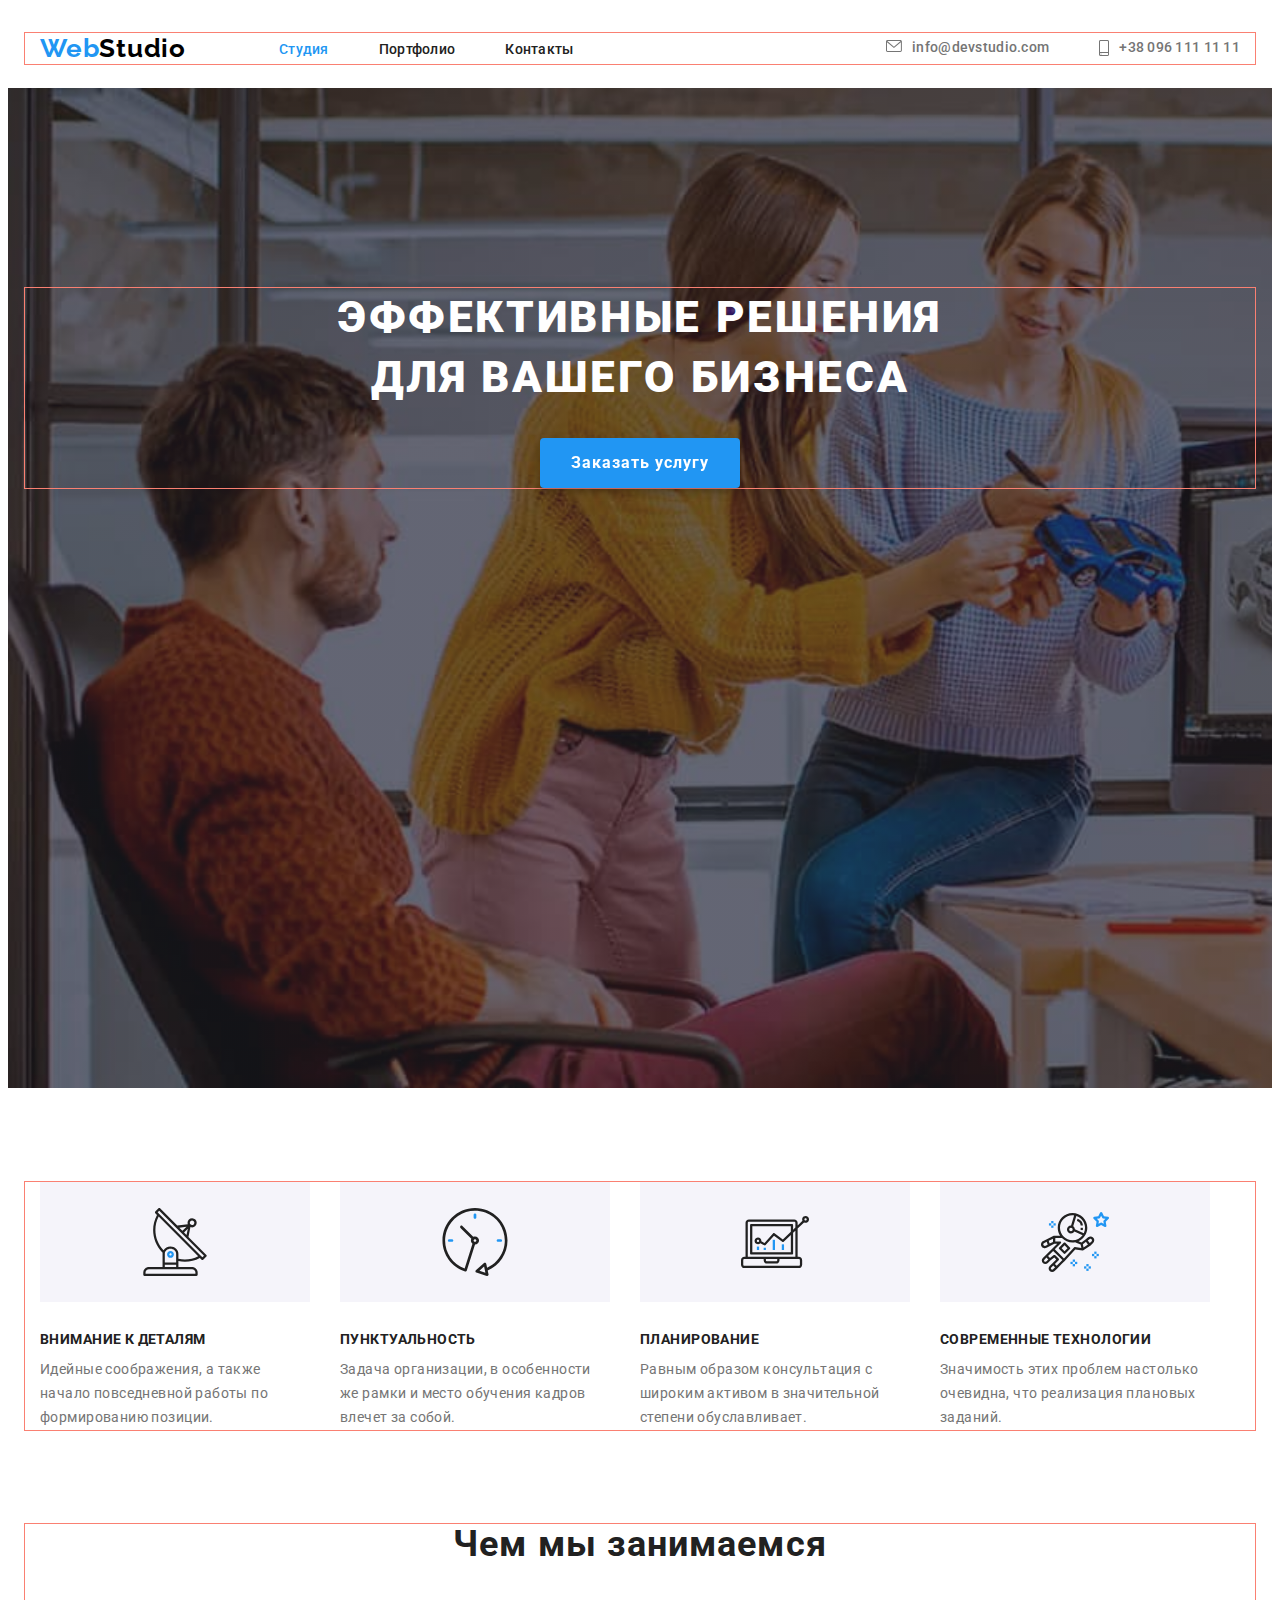
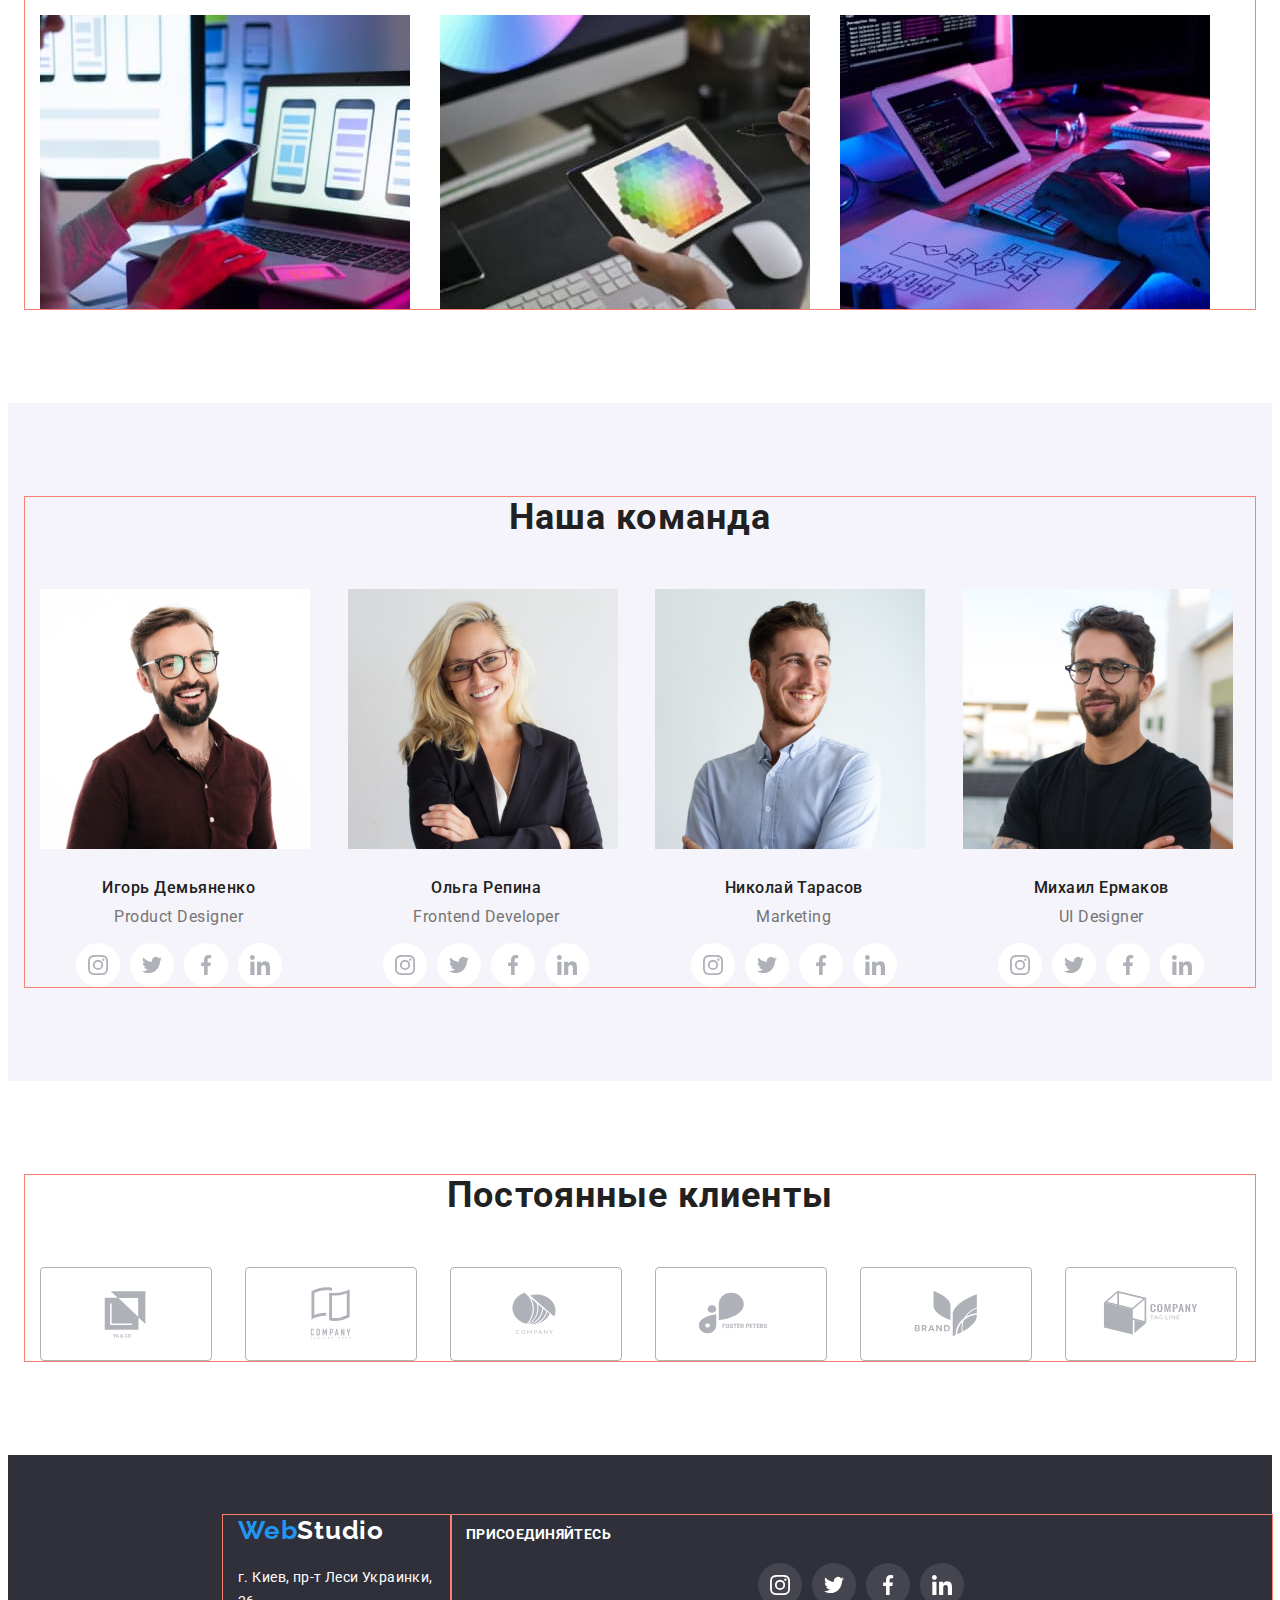
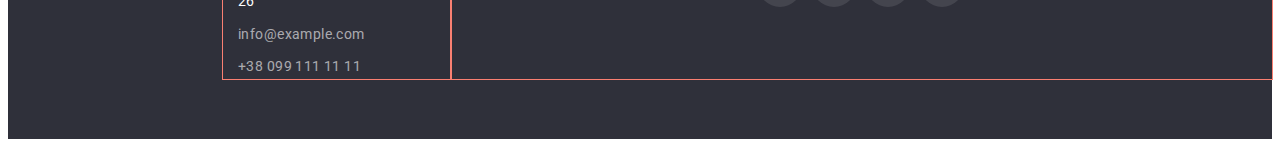
==== commit b21864ad: "25.04 Дз 3" ====
--- a/index.html
+++ b/index.html
@@ -37,9 +37,17 @@
             </nav>
             <ul class="header-list list">
                 <li class="header-item">
-                    <a href="mailto:info@devstudio.com" class="header-link link">info@devstudio.com</a></li>
+                    <a href="mailto:info@devstudio.com" class="header-link link">
+                        <svg class="icon-contact" width="16" height="12">
+                            <use href="./images/symbol-defs.svg#icon-envelope"></use>
+                        </svg>
+                        info@devstudio.com</a></li>
                 <li class="header-item">
-                    <a href="tel:+380961111111" class="header-link link">+38 096 111 11 11</a></li>
+                    <a href="tel:+380961111111" class="header-link link">
+                        <svg class="icon-contact" width="10" height="16">
+                            <use href="./images/symbol-defs.svg#icon-smartphone"></use>
+                        </svg>
+                        +38 096 111 11 11</a></li>
             </ul>
         </div>
     </header>
--- a/css/style.css
+++ b/css/style.css
@@ -153,6 +153,7 @@
 .header-list{
     display: flex;
     margin-left: auto;
+    /* justify-content: center; */
 }
 
 .header-item:not(:last-child) {
@@ -160,21 +161,42 @@
 }
 
 .header-link {
+    display: flex;
     font-weight: 500;
     font-size: 14px;
     line-height: 1.14;
     letter-spacing: 0.02em;
     color: var(--header-link-color);
-}
-
-.header-link:hover,
+
+}
+
+/* .header-link:hover,
 .header-link:focus {
     color: var(--accent-color);
+} */
+
+.icon-contact {
+    padding: 0;
+    margin-left: 0;
+    margin-right: 10px;
+    fill: var(--header-link-color);
+}
+
+.header-list .icon-contact:hover,
+.header-list .icon-contact:focus {
+    color: var(--accent-color);
+    fill: var(--accent-color);
 }
 
 .active {
     color: var(--accent-color);
-}
+} 
+
+/* .icon-contact::before {
+    content: "";
+    display: inline;
+    vertical-align: center;
+} */
 
 /*-------------HERO---------------*/
 
@@ -364,11 +386,11 @@
     fill: var(--btn-color);
 }
 
-.team-soc-link:focus {
+/* .team-soc-link:focus {
     background-color: var(--accent-color);
     fill: var(--btn-color);
     border: 0px;
-}
+} */
 
 /*------------CLIENTS---------------*/
 
@@ -396,21 +418,33 @@
     justify-content: center;
     align-items: center;
     /* fill: rgba(175, 177, 184, 1); */
-    border: 1px solid rgba(175, 177, 184, 1)
+    border: 1px solid rgba(175, 177, 184, 1);
+    border-radius: 4px;
 }
 
 .client-link:hover {
-    /* display: block; */
-    /* display: inline-block; */
-    background-color: var(--accent-color);
-    fill: var(--btn-color);
-}
-
+    /* display: block;  */
+    /* display: inline-block;  */
+    border: 1px solid var(--accent-color);
+    /* fill: var(--accent-color); */
+}
+/* 
 .client-link:focus {
-    background-color: var(--accent-color);
-    fill: var(--btn-color);
-    border: 0px;
-}
+    border: 1px solid var(--accent-color);
+} */
+
+.client-icon {
+    fill: #afb1b8;
+}
+
+.client-icon:hover {
+    fill: var(--accent-color);
+}
+
+/* .client-icon:focus {
+    fill: var(--accent-color);
+    border: 1px solid var(--accent-color);
+} */
 
 /*------------PORTFOLIO---------------*/
 
@@ -517,6 +551,8 @@
 
 .footer-content .contacts {
     display: flex;
+
+    /* align-items: baseline; */
 }
 
 .address-content {
@@ -561,6 +597,7 @@
 
 .contacts-soc {
     flex-grow: 1;
+    padding-top: 12px;
 }
 
 .contacts-soc-title {
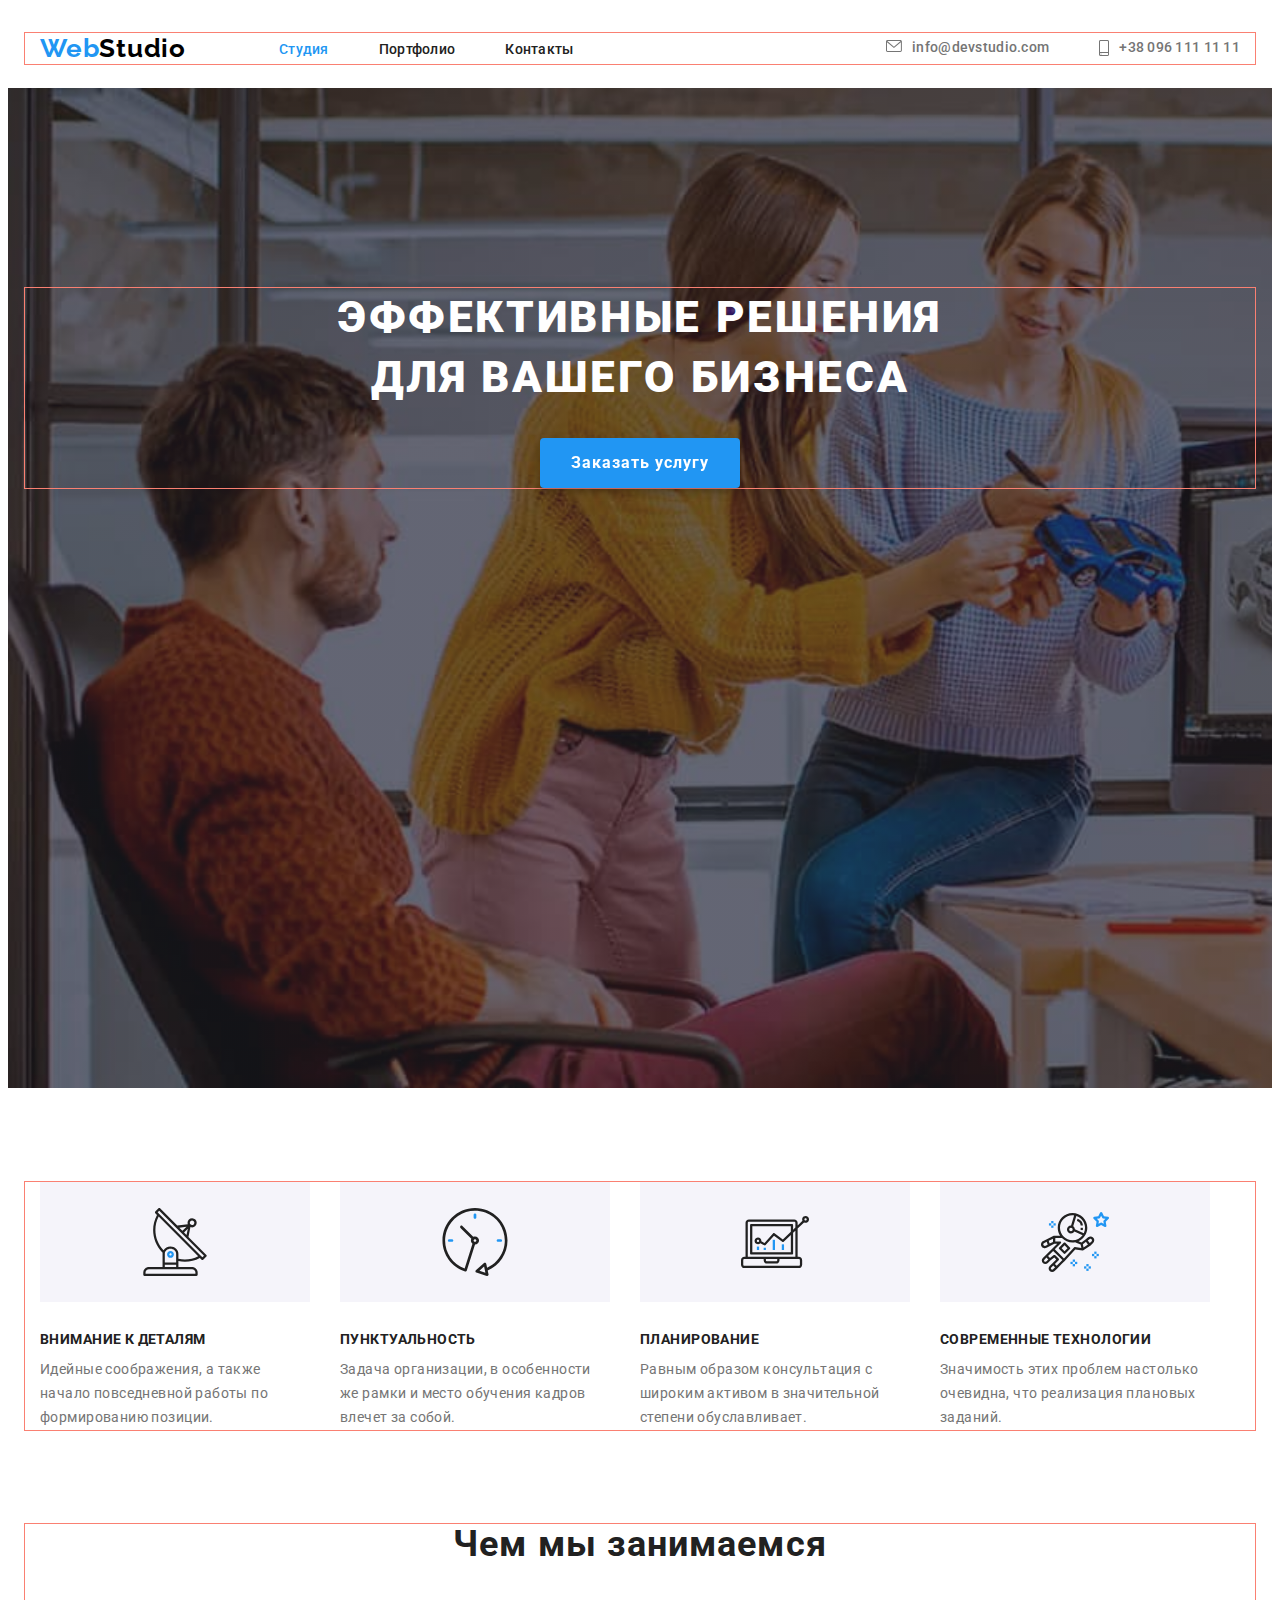
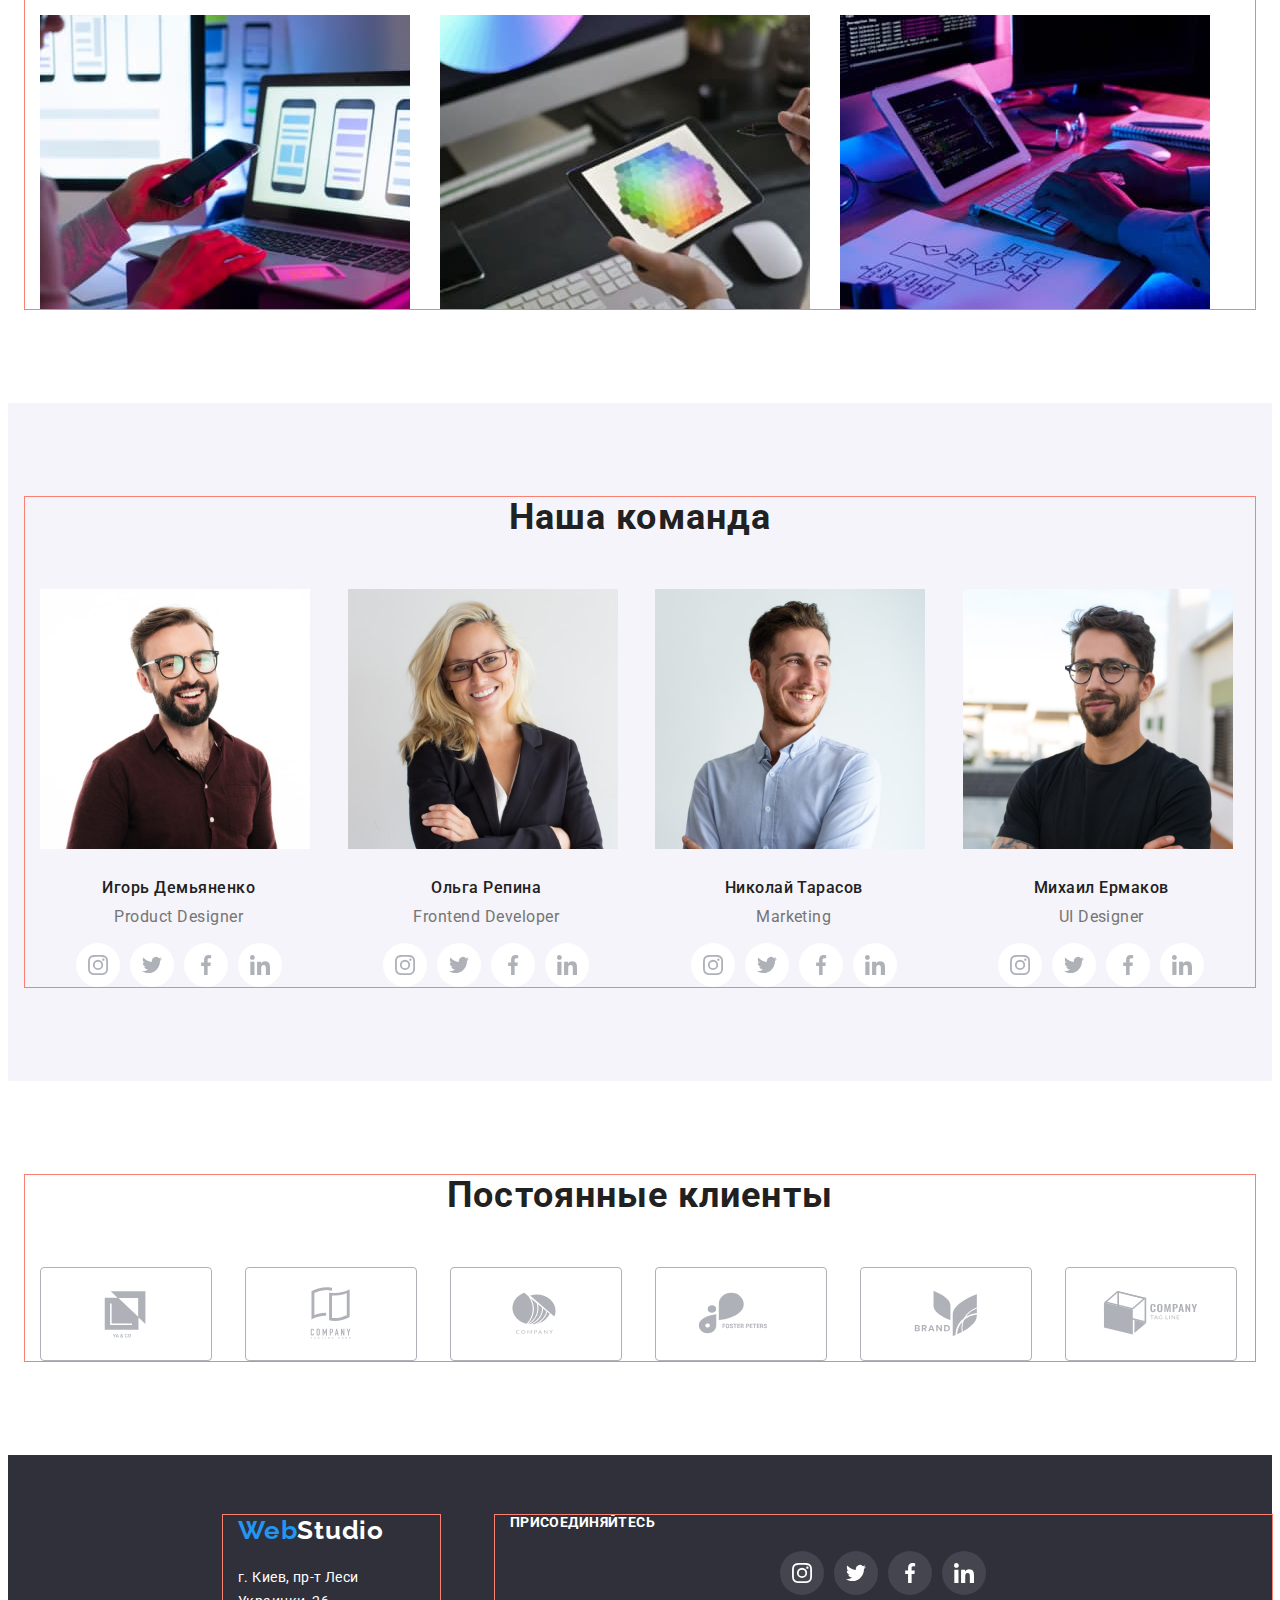
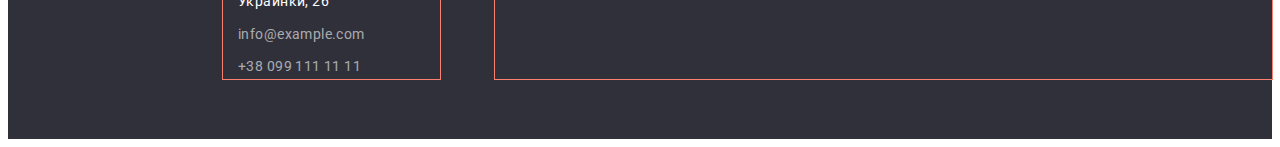
==== commit 3ca34626: "red25.04" ====
--- a/index.html
+++ b/index.html
@@ -41,13 +41,15 @@
                         <svg class="icon-contact" width="16" height="12">
                             <use href="./images/symbol-defs.svg#icon-envelope"></use>
                         </svg>
-                        info@devstudio.com</a></li>
+                        info@devstudio.com</a>
+                </li>
                 <li class="header-item">
                     <a href="tel:+380961111111" class="header-link link">
                         <svg class="icon-contact" width="10" height="16">
                             <use href="./images/symbol-defs.svg#icon-smartphone"></use>
                         </svg>
-                        +38 096 111 11 11</a></li>
+                        +38 096 111 11 11</a>
+                </li>
             </ul>
         </div>
     </header>
@@ -339,7 +341,7 @@
     </main>
     <footer class="footer-content">
         <div class="contacts">
-            <section class="container address-content">
+            <div class="container address-content">
                 <a href="" class="logo link">Web<span class="logo-light">Studio</span>
                 </a>
                 <address class="address">
@@ -361,8 +363,8 @@
                         </li>
                     </ul>
                 </address>
-            </section>
-            <section class="container contacts-soc">
+            </div>
+            <div class="container contacts-soc">
                 <h2 class="contacts-soc-title">присоединяйтесь</h2>
                 <ul class="contacts-soc-list list">
                     <li class="contacts-soc-item">
@@ -398,7 +400,7 @@
                         </a>
                     </li>
                 </ul>
-            </section>
+            </div>
         </div>
     </footer>
 </body>
--- a/css/style.css
+++ b/css/style.css
@@ -145,10 +145,10 @@
     margin-right: 50px;
 }
 
-.header-navigation-link:hover, 
+/* .header-navigation-link:hover, 
 .header-navigation-link:focus {
     color: var(--accent-color);
-}
+} */
 
 .header-list{
     display: flex;
@@ -182,10 +182,9 @@
     fill: var(--header-link-color);
 }
 
-.header-list .icon-contact:hover,
-.header-list .icon-contact:focus {
+.header-list .icon-contact:hover {
     color: var(--accent-color);
-    fill: var(--accent-color);
+    fill: currentColor;
 }
 
 .active {
@@ -597,7 +596,10 @@
 
 .contacts-soc {
     flex-grow: 1;
-    padding-top: 12px;
+    /* padding-top: 12px; */
+    margin-left: 55px;
+    margin-right: auto;
+
 }
 
 .contacts-soc-title {
@@ -608,8 +610,8 @@
     text-transform: uppercase;
     color: var(--footer-color);
     margin-bottom: 20px;
-    margin-left: auto;
-    margin-right: auto;
+
+
 }
 
 .contacts-soc-list {
@@ -621,7 +623,12 @@
     margin-left: 10px;
 }
 
+.contacts-soc-item:last-child {
+    margin-right: 0px;
+}
+
 .contacts-soc-link {
+    padding: 0;
     width: 44px;
     height: 44px;
     background-color:  rgba(255, 255, 255, 0.1);
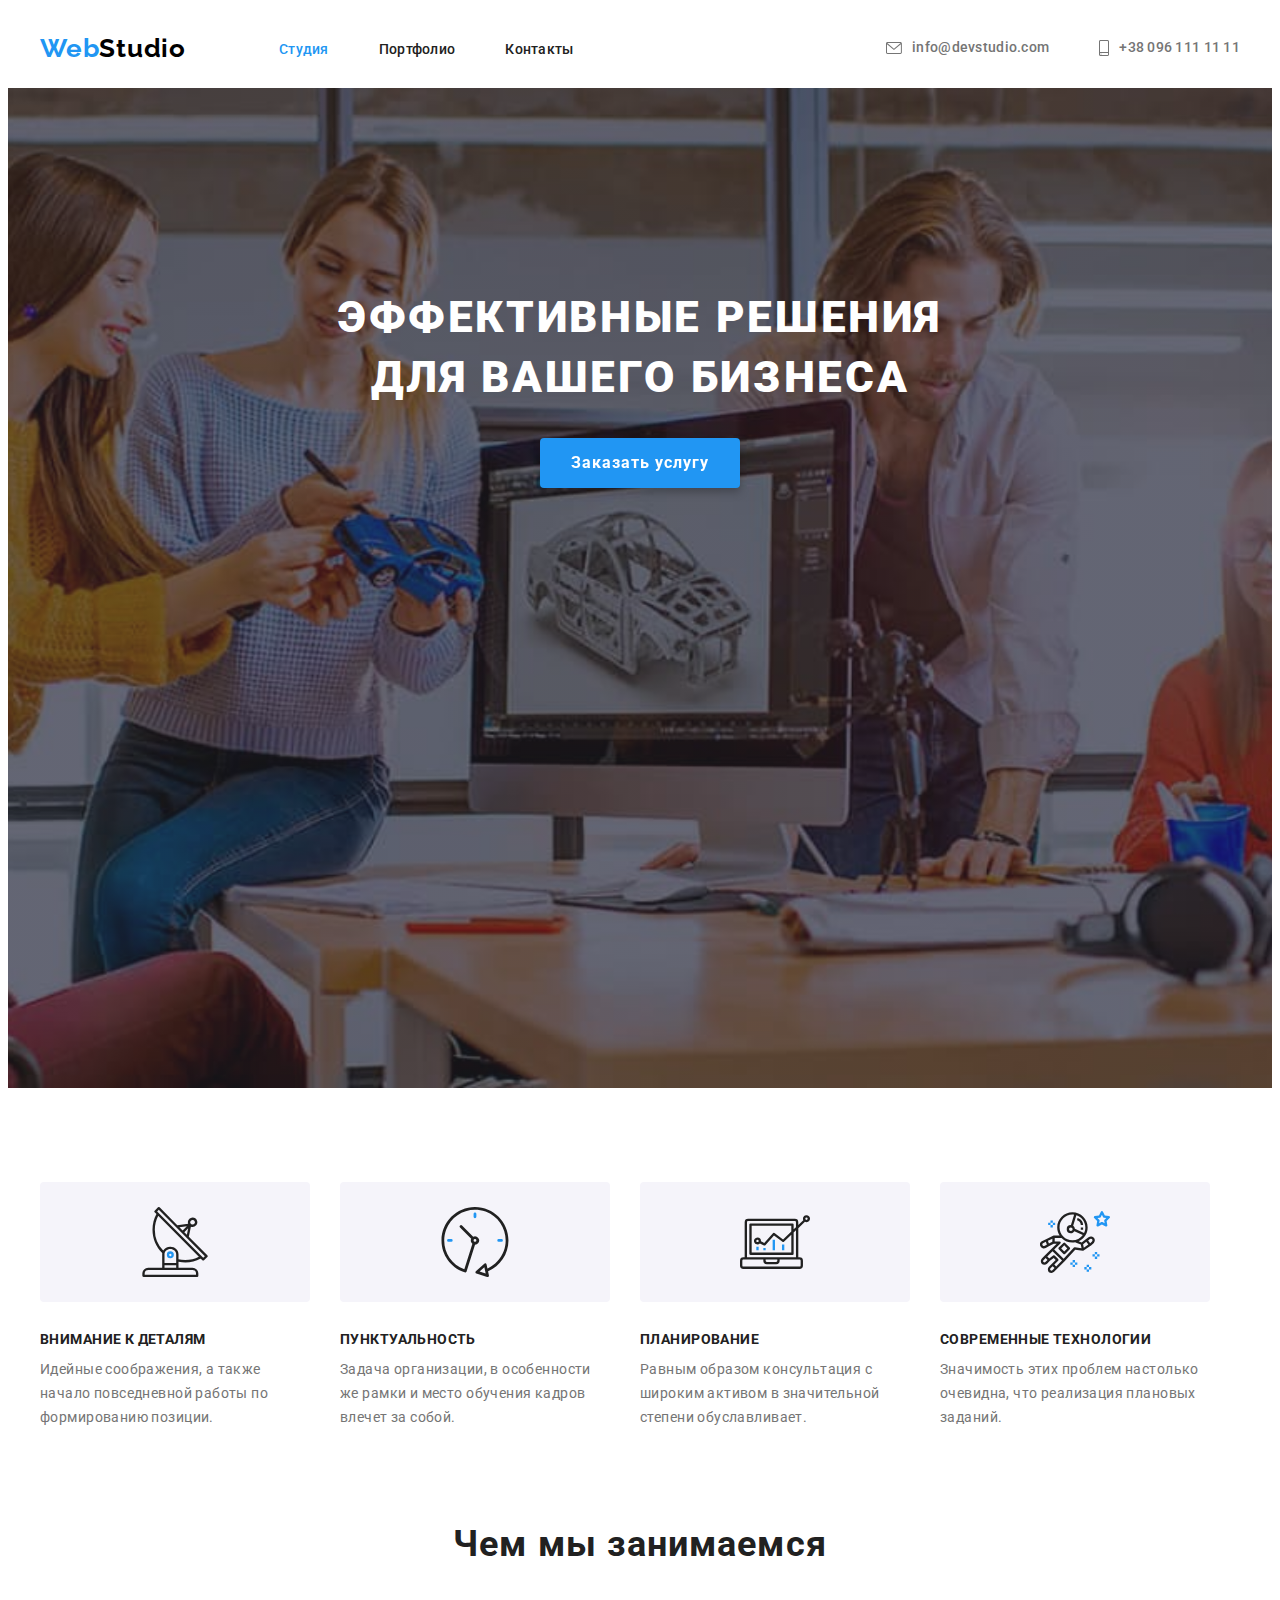
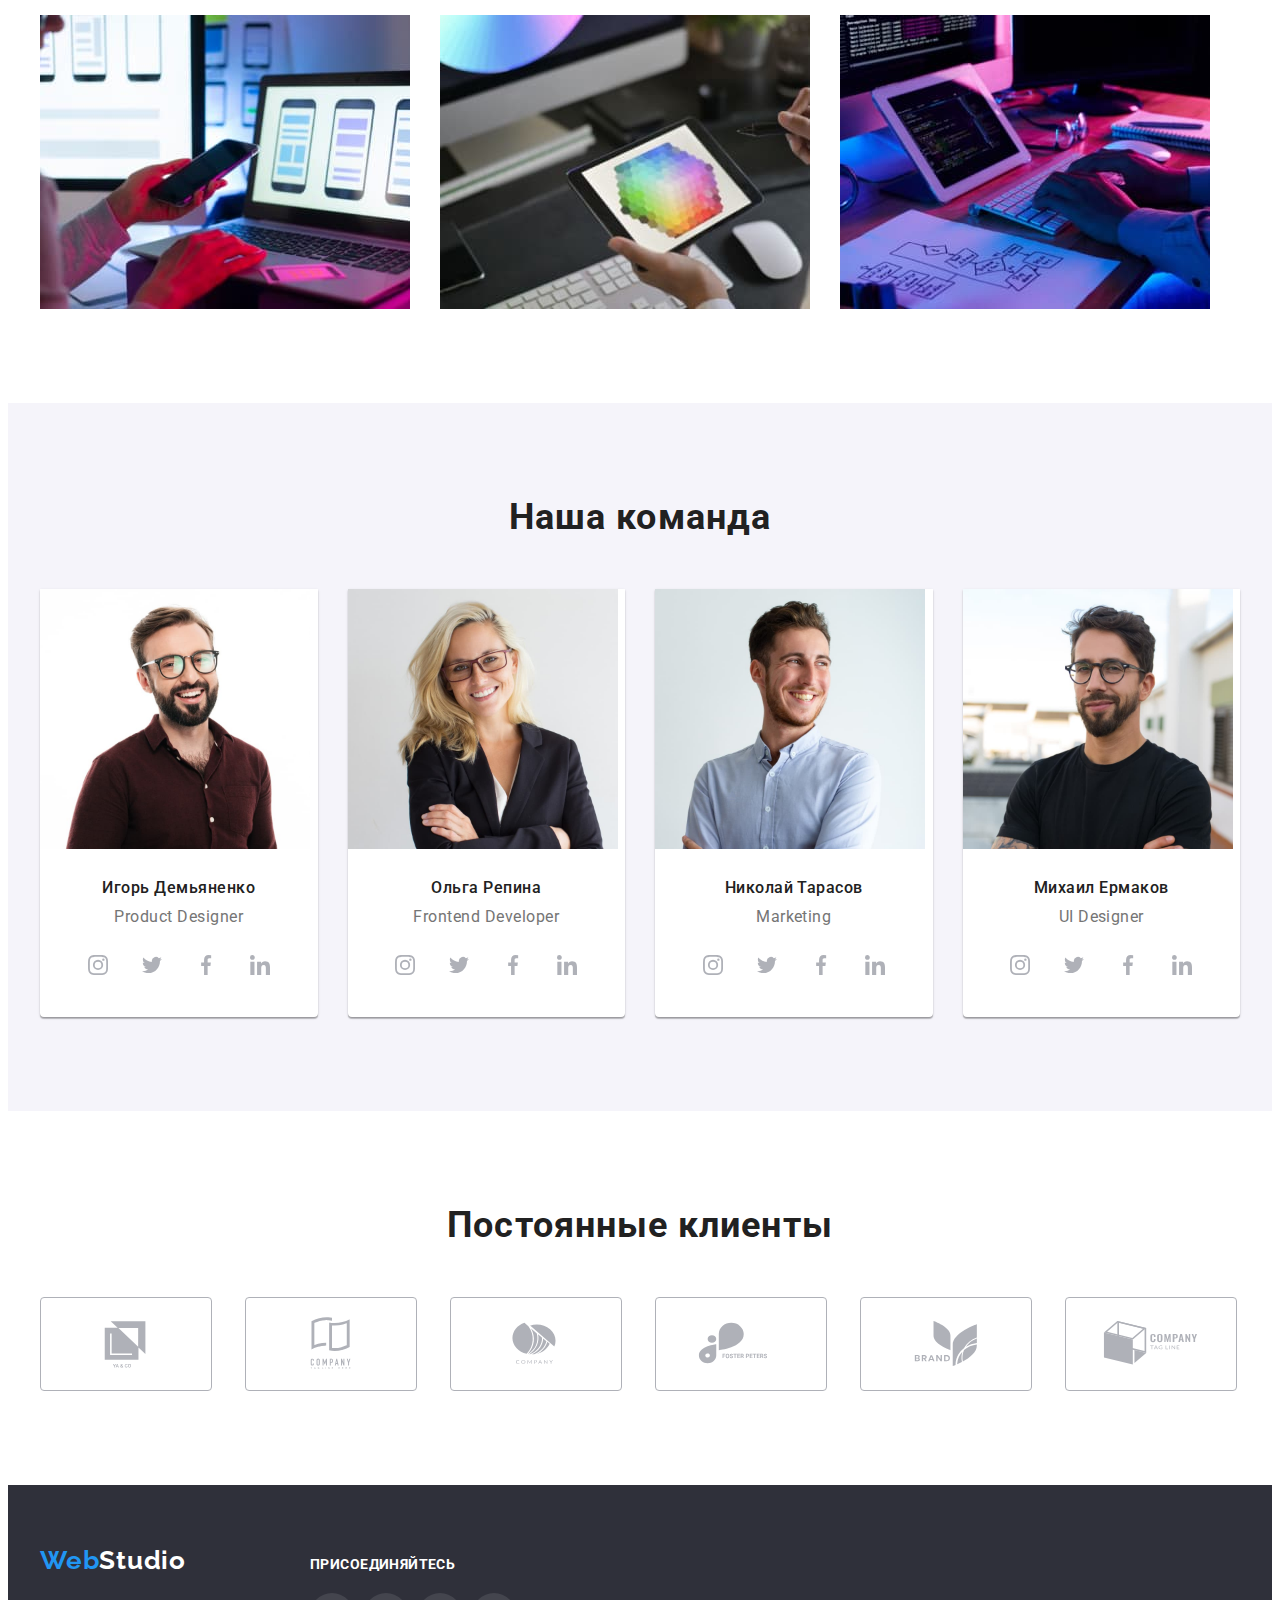
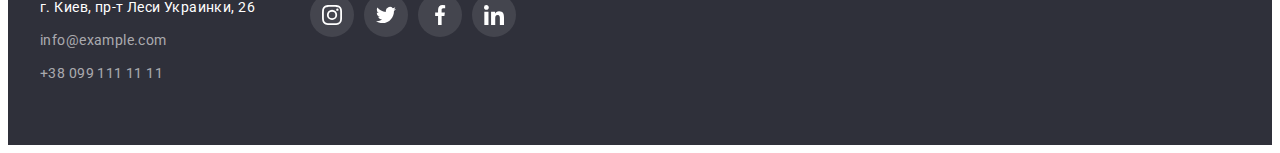
==== commit 526580a4: "26.04(ред)" ====
--- a/index.html
+++ b/index.html
@@ -65,18 +65,38 @@
                 <h2 class="visually-hidden features">Наши преимущества</h2>
                 <ul class="features-list list">
                     <li class="features-item item-antenna">
+                        <div class="futers-content">
+                            <svg class="futers-icon" width="70" height="70">
+                                <use href="./images/symbol-defs.svg#icon-antenna"></use>
+                            </svg>
+                        </div>
                         <h3 class="features-title">Внимание к деталям</h3>
                         <p class="features-text">Идейные соображения, а также начало повседневной работы по формированию позиции.</p>
                     </li>
                     <li class="features-item item-clock">
+                        <div class="futers-content">
+                            <svg class="futers-icon" width="70" height="70">
+                                <use href="./images/symbol-defs.svg#icon-clock"></use>
+                            </svg>
+                        </div>
                         <h3 class="features-title">Пунктуальность</h3>
                         <p class="features-text">Задача организации, в особенности же рамки и место обучения кадров влечет за собой.</p>
                     </li>
                     <li class="features-item item-diagram">
+                        <div class="futers-content">
+                            <svg class="futers-icon" width="70" height="70">
+                                <use href="./images/symbol-defs.svg#icon-diagram"></use>
+                            </svg>
+                        </div>
                         <h3 class="features-title">Планирование</h3>
                         <p class="features-text">Равным образом консультация с широким активом в значительной степени обуславливает.</p>
                     </li>
                     <li class="features-item item-austronaut">
+                        <div class="futers-content">
+                            <svg class="futers-icon" width="70" height="70">
+                                <use href="./images/symbol-defs.svg#icon-astronaut"></use>
+                            </svg>
+                        </div>
                         <h3 class="features-title">Современные технологии</h3>
                         <p class="features-text">Значимость этих проблем настолько очевидна, что реализация плановых заданий.</p>
                     </li>
@@ -109,41 +129,41 @@
                         <div class="team-description">
                             <h3 class="team-title">Игорь Демьяненко</h3>
                             <p lang="en" class="team-text">Product Designer</p>
-                        </div>
-                        <ul class="team-soc-list list">
-                            <li class="team-soc-item">
-                                <a href="" class="team-soc-link">
-                                    <svg class="team-soc-icon" width="20" height="20">
-                                        <use href="./images/symbol-defs.svg#icon-instagram">
-                                        </use>
-                                    </svg>
-                                </a>
-                            </li>
-                            <li class="team-soc-item">
-                                <a href="" class="team-soc-link">
-                                    <svg class="team-soc-icon" width="20" height="20">
-                                        <use href="./images/symbol-defs.svg#icon-twitter">
-                                        </use>
-                                    </svg>
-                                </a>
-                            </li>
-                            <li class="team-soc-item">
-                                <a href="" class="team-soc-link">
-                                    <svg class="team-soc-icon" width="20" height="20">
-                                        <use href="./images/symbol-defs.svg#icon-facebook">
-                                        </use>
-                                    </svg>
-                                </a>
-                            </li>
-                            <li class="team-soc-item">
-                                <a href="" class="team-soc-link">
-                                    <svg class="team-soc-icon" width="20" height="20">
-                                        <use href="./images/symbol-defs.svg#icon-linkedin">
-                                        </use>
-                                    </svg>
-                                </a>
-                            </li>
-                        </ul>
+                            <ul class="team-soc-list list">
+                                <li class="team-soc-item">
+                                    <a href="" class="team-soc-link">
+                                        <svg class="team-soc-icon" width="20" height="20">
+                                            <use href="./images/symbol-defs.svg#icon-instagram">
+                                            </use>
+                                        </svg>
+                                    </a>
+                                </li>
+                                <li class="team-soc-item">
+                                    <a href="" class="team-soc-link">
+                                        <svg class="team-soc-icon" width="20" height="20">
+                                            <use href="./images/symbol-defs.svg#icon-twitter">
+                                            </use>
+                                        </svg>
+                                    </a>
+                                </li>
+                                <li class="team-soc-item">
+                                    <a href="" class="team-soc-link">
+                                        <svg class="team-soc-icon" width="20" height="20">
+                                            <use href="./images/symbol-defs.svg#icon-facebook">
+                                            </use>
+                                        </svg>
+                                    </a>
+                                </li>
+                                <li class="team-soc-item">
+                                    <a href="" class="team-soc-link">
+                                        <svg class="team-soc-icon" width="20" height="20">
+                                            <use href="./images/symbol-defs.svg#icon-linkedin">
+                                            </use>
+                                        </svg>
+                                    </a>
+                                </li>
+                            </ul>
+                        </div>
                     </li>
                     <li class="team-item">
                         <img src="./images/img2.jpg" 
@@ -154,41 +174,41 @@
                         <div class="team-description">
                             <h3 class="team-title">Ольга Репина</h3>
                             <p lang="en" class="team-text">Frontend Developer</p>
-                        </div>
-                        <ul class="team-soc-list list">
-                            <li class="team-soc-item">
-                                <a href="" class="team-soc-link">
-                                    <svg class="team-soc-icon" width="20" height="20">
-                                        <use href="./images/symbol-defs.svg#icon-instagram">
-                                        </use>
-                                    </svg>
-                                </a>
-                            </li>
-                            <li class="team-soc-item">
-                                <a href="" class="team-soc-link">
-                                    <svg class="team-soc-icon" width="20" height="20">
-                                        <use href="./images/symbol-defs.svg#icon-twitter">
-                                        </use>
-                                    </svg>
-                                </a>
-                            </li>
-                            <li class="team-soc-item">
-                                <a href="" class="team-soc-link">
-                                    <svg class="team-soc-icon" width="20" height="20">
-                                        <use href="./images/symbol-defs.svg#icon-facebook">
-                                        </use>
-                                    </svg>
-                                </a>
-                            </li>
-                            <li class="team-soc-item">
-                                <a href="" class="team-soc-link">
-                                    <svg class="team-soc-icon" width="20" height="20">
-                                        <use href="./images/symbol-defs.svg#icon-linkedin">
-                                        </use>
-                                    </svg>
-                                </a>
-                            </li>
-                        </ul>
+                            <ul class="team-soc-list list">
+                                <li class="team-soc-item">
+                                    <a href="" class="team-soc-link">
+                                        <svg class="team-soc-icon" width="20" height="20">
+                                            <use href="./images/symbol-defs.svg#icon-instagram">
+                                            </use>
+                                        </svg>
+                                    </a>
+                                </li>
+                                <li class="team-soc-item">
+                                    <a href="" class="team-soc-link">
+                                        <svg class="team-soc-icon" width="20" height="20">
+                                            <use href="./images/symbol-defs.svg#icon-twitter">
+                                            </use>
+                                        </svg>
+                                    </a>
+                                </li>
+                                <li class="team-soc-item">
+                                    <a href="" class="team-soc-link">
+                                        <svg class="team-soc-icon" width="20" height="20">
+                                            <use href="./images/symbol-defs.svg#icon-facebook">
+                                            </use>
+                                        </svg>
+                                    </a>
+                                </li>
+                                <li class="team-soc-item">
+                                    <a href="" class="team-soc-link">
+                                        <svg class="team-soc-icon" width="20" height="20">
+                                            <use href="./images/symbol-defs.svg#icon-linkedin">
+                                            </use>
+                                        </svg>
+                                    </a>
+                                </li>
+                            </ul>
+                        </div>
                     </li>
                     <li class="team-item">
                         <img src="./images/img3.jpg" 
@@ -199,41 +219,41 @@
                         <div class="team-description">
                             <h3 class="team-title">Николай Тарасов</h3>
                             <p lang="en" class="team-text">Marketing</p>
-                        </div>
-                        <ul class="team-soc-list list">
-                            <li class="team-soc-item">
-                                <a href="" class="team-soc-link">
-                                    <svg class="team-soc-icon" width="20" height="20">
-                                        <use href="./images/symbol-defs.svg#icon-instagram">
-                                        </use>
-                                    </svg>
-                                </a>
-                            </li>
-                            <li class="team-soc-item">
-                                <a href="" class="team-soc-link">
-                                    <svg class="team-soc-icon" width="20" height="20">
-                                        <use href="./images/symbol-defs.svg#icon-twitter">
-                                        </use>
-                                    </svg>
-                                </a>
-                            </li>
-                            <li class="team-soc-item">
-                                <a href="" class="team-soc-link">
-                                    <svg class="team-soc-icon" width="20" height="20">
-                                        <use href="./images/symbol-defs.svg#icon-facebook">
-                                        </use>
-                                    </svg>
-                                </a>
-                            </li>
-                            <li class="team-soc-item">
-                                <a href="" class="team-soc-link">
-                                    <svg class="team-soc-icon" width="20" height="20">
-                                        <use href="./images/symbol-defs.svg#icon-linkedin">
-                                        </use>
-                                    </svg>
-                                </a>
-                            </li>
-                        </ul>
+                            <ul class="team-soc-list list">
+                                <li class="team-soc-item">
+                                    <a href="" class="team-soc-link">
+                                        <svg class="team-soc-icon" width="20" height="20">
+                                            <use href="./images/symbol-defs.svg#icon-instagram">
+                                            </use>
+                                        </svg>
+                                    </a>
+                                </li>
+                                <li class="team-soc-item">
+                                    <a href="" class="team-soc-link">
+                                        <svg class="team-soc-icon" width="20" height="20">
+                                            <use href="./images/symbol-defs.svg#icon-twitter">
+                                            </use>
+                                        </svg>
+                                    </a>
+                                </li>
+                                <li class="team-soc-item">
+                                    <a href="" class="team-soc-link">
+                                        <svg class="team-soc-icon" width="20" height="20">
+                                            <use href="./images/symbol-defs.svg#icon-facebook">
+                                            </use>
+                                        </svg>
+                                    </a>
+                                </li>
+                                <li class="team-soc-item">
+                                    <a href="" class="team-soc-link">
+                                        <svg class="team-soc-icon" width="20" height="20">
+                                            <use href="./images/symbol-defs.svg#icon-linkedin">
+                                            </use>
+                                        </svg>
+                                    </a>
+                                </li>
+                            </ul>
+                        </div>
                     </li>
                     <li class="team-item">
                         <img src="./images/img4.jpg" 
@@ -244,46 +264,46 @@
                         <div class="team-description">
                             <h3 class="team-title">Михаил Ермаков</h3>
                             <p lang="en" class="team-text">UI Designer</p>
-                        </div>
-                        <ul class="team-soc-list list">
-                            <li class="team-soc-item">
-                                <a href="" class="team-soc-link">
-                                    <svg class="team-soc-icon" width="20" height="20">
-                                        <use href="./images/symbol-defs.svg#icon-instagram">
-                                        </use>
-                                    </svg>
-                                </a>
-                            </li>
-                            <li class="team-soc-item">
-                                <a href="" class="team-soc-link">
-                                    <svg class="team-soc-icon" width="20" height="20">
-                                        <use href="./images/symbol-defs.svg#icon-twitter">
-                                        </use>
-                                    </svg>
-                                </a>
-                            </li>
-                            <li class="team-soc-item">
-                                <a href="" class="team-soc-link">
-                                    <svg class="team-soc-icon" width="20" height="20">
-                                        <use href="./images/symbol-defs.svg#icon-facebook">
-                                        </use>
-                                    </svg>
-                                </a>
-                            </li>
-                            <li class="team-soc-item">
-                                <a href="" class="team-soc-link">
-                                    <svg class="team-soc-icon" width="20" height="20">
-                                        <use href="./images/symbol-defs.svg#icon-linkedin">
-                                        </use>
-                                    </svg>
-                                </a>
-                            </li>
-                        </ul>
+                            <ul class="team-soc-list list">
+                                <li class="team-soc-item">
+                                    <a href="" class="team-soc-link">
+                                        <svg class="team-soc-icon" width="20" height="20">
+                                            <use href="./images/symbol-defs.svg#icon-instagram">
+                                            </use>
+                                        </svg>
+                                    </a>
+                                </li>
+                                <li class="team-soc-item">
+                                    <a href="" class="team-soc-link">
+                                        <svg class="team-soc-icon" width="20" height="20">
+                                            <use href="./images/symbol-defs.svg#icon-twitter">
+                                            </use>
+                                        </svg>
+                                    </a>
+                                </li>
+                                <li class="team-soc-item">
+                                    <a href="" class="team-soc-link">
+                                        <svg class="team-soc-icon" width="20" height="20">
+                                            <use href="./images/symbol-defs.svg#icon-facebook">
+                                            </use>
+                                        </svg>
+                                    </a>
+                                </li>
+                                <li class="team-soc-item">
+                                    <a href="" class="team-soc-link">
+                                        <svg class="team-soc-icon" width="20" height="20">
+                                            <use href="./images/symbol-defs.svg#icon-linkedin">
+                                            </use>
+                                        </svg>
+                                    </a>
+                                </li>
+                            </ul>
+                        </div>
                     </li>
                 </ul>
             </div>
         </section>
-        <section class="section klients">
+        <section class="section">
             <div class="container">
                 <h2 class="section-title">Постоянные клиенты</h2>
                 <ul class="client-list list">
@@ -340,8 +360,8 @@
         </section>
     </main>
     <footer class="footer-content">
-        <div class="contacts">
-            <div class="container address-content">
+        <div class="container contacts">
+            <div class="address-content">
                 <a href="" class="logo link">Web<span class="logo-light">Studio</span>
                 </a>
                 <address class="address">
@@ -364,7 +384,7 @@
                     </ul>
                 </address>
             </div>
-            <div class="container contacts-soc">
+            <div class="contacts-soc">
                 <h2 class="contacts-soc-title">присоединяйтесь</h2>
                 <ul class="contacts-soc-list list">
                     <li class="contacts-soc-item">
--- a/css/style.css
+++ b/css/style.css
@@ -59,7 +59,7 @@
     padding-left: 15px;
     padding-right: 15px;
     margin: 0 auto;
-    outline: 1px solid salmon;
+    /* outline: 1px solid salmon; */
 }
 
 .section {
@@ -107,18 +107,18 @@
 .header {
     padding-bottom: 24px;
     padding-top: 25px;
-    /* display: flex;
-    position: absolute; */
-}
-
-/* .header::after {
-    content: '';
+    /* border: 1px solid #ECECEC; */
+}
+
+/* .header-navigation-list::after {
+    content: "";
+    padding-top: 80px;
     width: 1600px;
-    height: 1px;
-    margin-bottom: 80px;
-    flex-grow: 100px;
-    border: 1px solid rgba(236, 236, 236, 1)
+    display: inline-block;
+    background-position: -80 80;
+    border-bottom: 1px solid rgba(236, 236, 236, 1);
 } */
+
 
 .header-logo {
     margin-right: 93px;
@@ -145,15 +145,14 @@
     margin-right: 50px;
 }
 
-/* .header-navigation-link:hover, 
+.header-navigation-link:hover, 
 .header-navigation-link:focus {
     color: var(--accent-color);
-} */
+}
 
 .header-list{
     display: flex;
     margin-left: auto;
-    /* justify-content: center; */
 }
 
 .header-item:not(:last-child) {
@@ -161,6 +160,7 @@
 }
 
 .header-link {
+    align-items: center;
     display: flex;
     font-weight: 500;
     font-size: 14px;
@@ -170,10 +170,10 @@
 
 }
 
-/* .header-link:hover,
+.header-link:hover,
 .header-link:focus {
     color: var(--accent-color);
-} */
+}
 
 .icon-contact {
     padding: 0;
@@ -191,25 +191,20 @@
     color: var(--accent-color);
 } 
 
-/* .icon-contact::before {
-    content: "";
-    display: inline;
-    vertical-align: center;
-} */
-
 /*-------------HERO---------------*/
 
 .hero-content{
-    background: var(--bcg-color);
+    background-color: var(--bcg-color);
     padding-top: 200px;
     padding-bottom: 200px;
     background-image:linear-gradient(
-            rgba(47, 48, 58, 0.4), 
-            rgba(47, 48, 58, 0.4)
-        ), 
+        rgba(47, 48, 58, 0.4), 
+        rgba(47, 48, 58, 0.4)
+        ),
         url(../images/overlay.jpg);
     background-repeat: no-repeat;
     background-size: cover;
+    background-position: center;
     max-width: 1600px;
     height: 600px;
     margin: 0 auto;
@@ -248,31 +243,14 @@
     margin-right: 30px;
 }
 
-.features-item::before {
-    display: block;
-    content: "";
+.futers-content{
+    margin-bottom: 30px;
     height: 120px;
-    background-color: #F5F4FA;
-    background-size: 25%;
-    background-repeat: no-repeat;
-    background-position: center;
-    margin-bottom: 30px;
-}
-
-.item-antenna::before {
-    background-image: url(../images/antenna.svg);
-}
-
-.item-clock::before {
-    background-image: url(../images/clock.svg);
-}
-
-.item-diagram::before {
-    background-image: url(../images/diagram.svg);
-}
-
-.item-austronaut::before {
-    background-image: url(../images/astronaut.svg);
+    display: flex;
+    align-items: center;
+    justify-content: center;
+    background: #F5F4FA;
+    border-radius: 4px;
 }
 
 .features-title {
@@ -327,7 +305,7 @@
 }
 
 .team-description {
-    padding: 30px 0 16px;
+    padding: 30px 0 30px;
     text-align: center;
 }
 
@@ -349,6 +327,9 @@
 .team-item {
     flex-basis: calc(100% / 4 - 30px);
     margin-left: 30px;
+    background: #FFFFFF;
+    box-shadow: 0px 1px 3px rgba(0, 0, 0, 0.12), 0px 1px 1px rgba(0, 0, 0, 0.14), 0px 2px 1px rgba(0, 0, 0, 0.2);
+    border-radius: 0px 0px 4px 4px;
 }
 
 .team-text {
@@ -356,6 +337,7 @@
     line-height: 1.18;
     letter-spacing: 0.03em;
     color: var(--text-color);
+    margin-bottom: 16px;
 }
 
 .team-soc-list {
@@ -378,18 +360,12 @@
     fill: rgba(175, 177, 184, 1);
 }
 
-.team-soc-link:hover {
-    /* display: block; */
-    /* display: inline-block; */
+.team-soc-link:hover, 
+.team-soc-link:focus {
     background-color: var(--accent-color);
     fill: var(--btn-color);
 }
 
-/* .team-soc-link:focus {
-    background-color: var(--accent-color);
-    fill: var(--btn-color);
-    border: 0px;
-} */
 
 /*------------CLIENTS---------------*/
 
@@ -412,38 +388,23 @@
     width: 170px;
     height: 92px;
     background-color: var(--footer-color);
-    /* border-radius: 50%; */
     display: flex;
     justify-content: center;
     align-items: center;
-    /* fill: rgba(175, 177, 184, 1); */
     border: 1px solid rgba(175, 177, 184, 1);
     border-radius: 4px;
 }
 
-.client-link:hover {
-    /* display: block;  */
-    /* display: inline-block;  */
-    border: 1px solid var(--accent-color);
-    /* fill: var(--accent-color); */
-}
-/* 
-.client-link:focus {
-    border: 1px solid var(--accent-color);
-} */
+.client-link .client-icon:hover, 
+.client-link .client-icon:focus {
+    border-color: var(--accent-color);
+    fill: var(--accent-color);
+}
 
 .client-icon {
     fill: #afb1b8;
 }
 
-.client-icon:hover {
-    fill: var(--accent-color);
-}
-
-/* .client-icon:focus {
-    fill: var(--accent-color);
-    border: 1px solid var(--accent-color);
-} */
 
 /*------------PORTFOLIO---------------*/
 
@@ -507,12 +468,14 @@
     flex-basis: calc((100% - 60px) /3);
 }
 
-.portfolio-item:hover,
-.portfolio-item:focus {
+.portfolio-content {
+    display: block;
+}
+
+.portfolio-content:hover,
+.portfolio-content:focus {
     cursor: pointer;
-    /* border: 1px solid rgba(238, 238, 238, 1); */
     box-shadow: 0px 4px 4px 0px rgba(0, 0, 0, 0.25);
-
 }
 
 .portfolio-description {
@@ -539,23 +502,18 @@
 /*------------FOOTER---------------*/
 
 .footer-content {
-    max-width: 1600px;
     background: var(--bcg-color);
     padding-top: 60px;
     padding-bottom: 60px;
-    padding-left: 215px;
-    /* padding-right: 878px; */
-
 }
 
 .footer-content .contacts {
     display: flex;
-
-    /* align-items: baseline; */
+    align-items: baseline;
 }
 
 .address-content {
-    width: 300px;
+    text-align: cover;
 }
 
 .address {
@@ -568,6 +526,10 @@
     margin-top: 20px;
 }
 
+.footer-list {
+    text-align: 120px;
+}
+
 .footer-address {
     color: var(--footer-color);
 }
@@ -596,7 +558,6 @@
 
 .contacts-soc {
     flex-grow: 1;
-    /* padding-top: 12px; */
     margin-left: 55px;
     margin-right: auto;
 
@@ -610,13 +571,10 @@
     text-transform: uppercase;
     color: var(--footer-color);
     margin-bottom: 20px;
-
-
 }
 
 .contacts-soc-list {
     display: flex;
-    justify-content: center;
 }
 
 .contacts-soc-item + .contacts-soc-item {
@@ -640,8 +598,6 @@
 }
 
 .contacts-soc-link:hover {
-    /* display: block; */
-    /* display: inline-block; */
     background-color: var(--accent-color);
     fill: var(--btn-color);
 }
